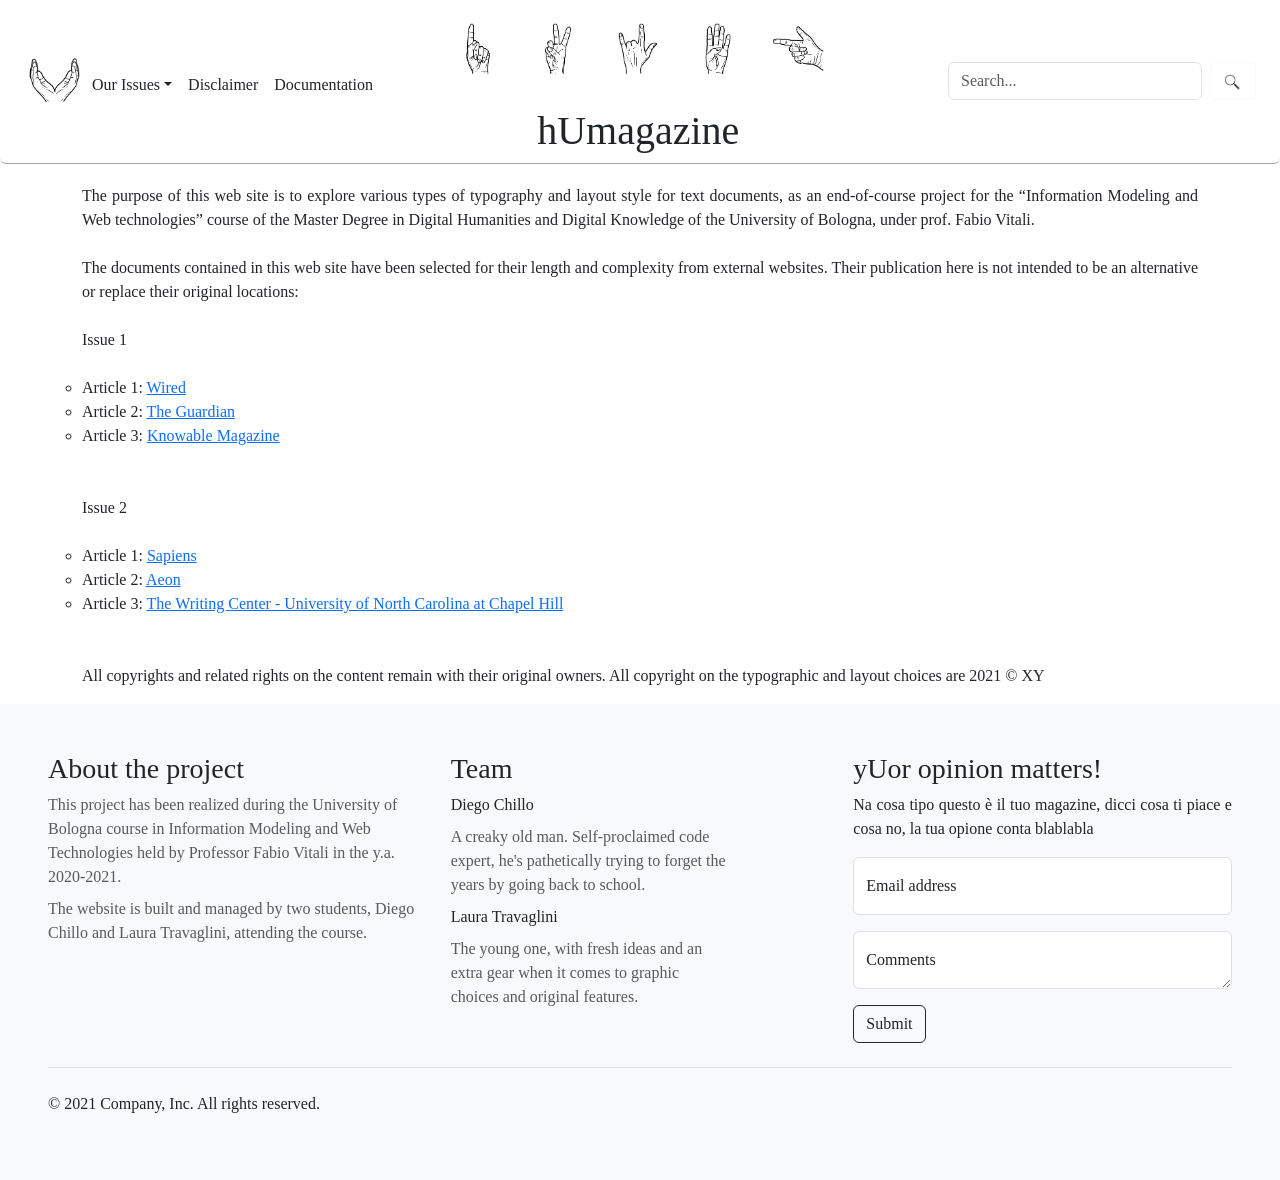
==== disclaimer.html @ c0e4beee "First load" ====
<!doctype html>
<html lang="en">

  <head>
    <title>hUmagazine</title>

    <!-- Required meta tags -->
    <meta charset="utf-8">
    <meta name="viewport" content="width=device-width, initial-scale=1">

    <link rel="icon" href="favicon.ico" type="image/x-icon">

    <!-- Bootstrap CSS -->
    <link href="https://cdn.jsdelivr.net/npm/bootstrap@5.1.3/dist/css/bootstrap.min.css" rel="stylesheet" integrity="sha384-1BmE4kWBq78iYhFldvKuhfTAU6auU8tT94WrHftjDbrCEXSU1oBoqyl2QvZ6jIW3" crossorigin="anonymous">

    <!-- CSS loaders -->
    <link rel="stylesheet" href="css/main.css">
    <link rel="stylesheet" href="css/style1.css" media="none" id="cssstyle1">
    <link rel="stylesheet" href="css/style2.css" media="none" id="cssstyle2">
    <link rel="stylesheet" href="css/style3.css" media="none" id="cssstyle3">
    <link rel="stylesheet" href="css/style4.css" media="none" id="cssstyle4">

    <!-- Load jQuery -->
    <script language="javascript" src="https://ajax.googleapis.com/ajax/libs/jquery/3.5.1/jquery.min.js"></script>

    <!-- Load our JS Library -->
    <script language="javascript" src="js/llll.js"></script>

  </head>


  <body>

      <!-- TOP BAR -->
      <div id="topBar" class="sticky-top"></div> <!-- A jQuery function loads content inside this div -->

      <main class="container">

        <div class="row g-2 justify-content-md-center">

          <p>The purpose of this web site is to explore various types of typography and layout style for text documents, as an end-of-course project for the <q>Information Modeling and Web technologies</q> course of the Master Degree in Digital Humanities and Digital Knowledge of the University of Bologna, under prof. Fabio Vitali.</p>

          <p>The documents contained in this web site have been selected for their length and complexity from external websites. Their publication here is not intended to be an alternative or replace their original locations:</p>

          <p>Issue 1
            <ul style="list-style-type:circle;">
              <li>Article 1: <a href="https://www.wired.com/story/how-to-undo-gender-stereotypes-in-math-with-math/" target="_blank">Wired</a></li>
              <li>Article 2: <a href="https://www.theguardian.com/science/2021/sep/21/bias-that-blinds-medical-research-treatment-race-gender-dangerous-disparity" target="_blank">The Guardian</a></li>
              <li>Article 3: <a href="https://knowablemagazine.org/article/mind/2020/how-to-curb-implicit-bias" target="_blank">Knowable Magazine</a></li>
            </ul>
          </p>

         <p>Issue 2
           <ul style="list-style-type:circle;">
              <li>Article 1: <a href="https://www.sapiens.org/language/they-pronoun/" target="_blank">Sapiens</a></li>
              <li>Article 2: <a href="https://aeon.co/essays/are-men-animals-yes-but-not-in-the-way-you-might-think" target="_blank">Aeon</a></li>
              <li>Article 3: <a href="https://writingcenter.unc.edu/tips-and-tools/gender-inclusive-language/" target="_blank">The Writing Center - University of North Carolina at Chapel Hill</a></li>
            </ul>
          </p>

          <p>All copyrights and related rights on the content remain with their original owners. All copyright on the typographic and layout choices are 2021 © XY</p>

        </div>

      </main>

      <!-- FOOTER -->
      <div id="footerBar"></div>

    </div>


    <!-- Bootstrap Bundle with Popper -->
    <script src="https://cdn.jsdelivr.net/npm/bootstrap@5.1.3/dist/js/bootstrap.bundle.min.js" integrity="sha384-ka7Sk0Gln4gmtz2MlQnikT1wXgYsOg+OMhuP+IlRH9sENBO0LRn5q+8nbTov4+1p" crossorigin="anonymous"></script>




  </body>

<!-- Script Loaders-->


</html>
---- css/main.css ----
/* Main CSS file */

/* Queste righe andavano in errore su tutte le pagine: */
/* @import docsearch from '@docsearch/js'; */
/* @import '@docsearch/css';

#docsearch{
  container: '#docsearch',
  appId: 'R2IYF7ETH7',
  apiKey: '599cec31baffa4868cae4e79f180729b',
  indexName: 'docsearch',
};
*/

body {
  overflow-y: scroll;
  overflow-x: hidden;
  font-family: georgia,'times new roman',serif;
}

body::-webkit-scrollbar {
  display: none;
}

p {
  text-align: justify;
}

button {
  position: center;
}

/* homepage */

#itemIcon1:hover {
    content: url('pointer2.png');
    transform:rotate(90deg);
}
#itemIcon2:hover {
    content: url('50fingers.png');
    width: 100px;
    height: 100px;
}
#itemIcon3:hover {
    content: url('rocknroll2.png');
    width: 100px;
    height: 100px;
    transform:rotate(360deg);
}
#itemIcon4:hover {
    content: url('pointer2.png');
    transform:rotate(90deg);
}
#refreshIcon:hover {
    transform:rotate(360deg);
}

#arrow4 {
  position: relative;
  transition: transform 250ms;
}

#arrow4:hover {
  transform: translateY(-10px);
}

#harvardTest h3, #learnANewWord h3{
 text-align: center;
}


/* documentation */

#docCenter{
  height: 72vh;
  overflow-y: scroll;
 }
 #docCenter::-webkit-scrollbar {
   display: none;
}

/* Issue Cover */
#issueMeta {
  text-align: center !important;
}

/* Article columns */
.artiCol {
    height: 66vh;
    overflow-y: scroll;
    overflow-x: hidden;
}

/* Metadata columns */
.metaCol {
    height: 18vh;
    overflow-y: scroll;
    overflow-x: hidden;
}

.metaTitle {
  font-weight: 700;
}


.navbar {
  height: 80pt;
  transition: .3s; /* When it shrinks on scroll*/
}

#mainMenu {
  transition: .3s;  /* When it shrinks on scroll*/
  font-family: "";
}

#reviewName {
  position:relative; /* NEEDED FOR Z-INDEX TO WORK! */
  transition: .3s;  /* When it shrinks on scroll*/
}

.issueCoverContainer {
  width: 35%;
}

#styleSelector a {
  padding-left: 10px;
  padding-right: 10px;
}

header div.d-flex { /* Because on issue.html Bootstrap 4 adds this padding */
  padding-left:0px;
}

.tab-pane label {
  padding-right:4px;
}


/* Slim scrollbar */
::-webkit-scrollbar {
    width: 12px;
}

::-webkit-scrollbar-track {
    -webkit-box-shadow: inset 0 0 6px rgba(0,0,0,0.3);
    border-radius: 10px;
}

::-webkit-scrollbar-thumb {
    border-radius: 10px;
    -webkit-box-shadow: inset 0 0 6px rgba(0,0,0,0.5);
}
/* END of slim scrollbar */


/* Representative image of the articles */
.articleImg {
  width: 100%;
}

.imgSource {
  font-size: x-small;
}

.imgCaption {
  font-size: smaller;
}


/* Some article elements:
Bigger first letter; ASIDE text */

.big-first-letter::first-letter {
  font-size: 200%;
}

aside { /* Side notes in the text of the articles */
  width: 30%;
  text-align: center;
  margin-right: 15px;
  float: left;
  font-style: italic;
  font-size: larger;
  border: 1px;
  border-style: solid none;
}

iframe {
  width: 100%;
}

/* Custom containers, mainly used for issue cover pages */
@media (min-width: 768px) {
    .container-small {
        width: 300px;
    }
    .container-large {
        width: 970px;
    }
}
@media (min-width: 992px) {
    .container-small {
        width: 500px;
    }
    .container-large {
        width: 1170px;
    }
}
@media (min-width: 1200px) {
    .container-small {
        width: 700px;
    }
    .container-large {
        width: 1500px;
    }
}

/*
.container-small, .container-large {
    max-width: 100%;
}
/*

/* Format of labels into analysis tabs into metadata selectors */
.analisysLabel {
    font-weight: 600;
}

blockquote {
  /* background-color: lightgray; */
  /* padding: 4% ; */
  font-style: italic;
}

.tableCaption {
  margin-top: 50px;
}


/* These classes to avoid NAVBARS to wrap elements on multiple lines */
.navbar-header {
    float:left;
}
.navbar-nav {
    float:right;
}

/* This is a Bootstrap 5 class, but we need to make it important in issue.html page, where we use Bootrstrap 4 */
a.link-dark {
  color:#212529!important;
}

.searchResult {
  margin-bottom: 20px;
}


/* Basic Style */

#centralMain {
  border-left: 1px solid darkgray;
  border-right: 1px solid darkgray;
}


.headerCustom {
  border-bottom: 1px solid darkgray;
  margin-bottom:20px!important;
}

.customCol {
  border-bottom: 1px solid darkgray;
  border-radius:0!important;
  background-color:transparent!important;
}


#keywordsList {
  border-bottom: 1px solid darkgray;
}




a[year]:hover:after {
  content: attr(year);
  font-size:120px;
  /* letter-spacing:40px; */
  color: rgba(0,0,0,0.1);
  position: absolute;
  left: 6%;
  top: -50px;
  z-index: 0;
  width:50px;
  background: transparent;
  pointer-events: none;
}
---- css/style1.css ----
/* @import url('https://fonts.cdnfonts.com/css/belle-epoque');

* {
	font-family: 'Belle Epoque', sans-serif;
} */

@font-face{
 font-family: "Bembo";
 src: url("./fonts/style1/BemboStd.otf");
}

@font-face{
 font-family: "ArabesqueInitialen";
 src: url("./fonts/style1/ArabesqueInitialen.ttf");
}

@font-face{
  font-family: "Flanker Reg";
  src: url("./fonts/style1/flanker-griffo.regular.otf");
 }

 @font-face{
  font-family: "Flanker Italic";
  src: url("./fonts/style1/flanker-griffo.italic.ttf");
 }

 @font-face{
  font-family: "Flanker Bold";
  src: url("./fonts/style1/flanker-griffo.bold.ttf");
 }

 @font-face{
  font-family: "Flanker BoldIt";
  src: url("./fonts/style1/flanker-griffo.bold-italic.ttf");
 }

 /* topbar */

.headerCustom {
  background-color: #f6f1e8 !important;
  border-bottom: 2px solid black;
  background-image: url(topbar1.png);
  background-size: cover;
  background-repeat: no-repeat;
  background-position:center top;
}

#styleSelector a {
  background-color: #f6f1e8 !important;
  border-radius: 50px !important;
  border: 1px solid black !important;
  margin-right: 1vw;
}

#logo {
  background-color: #f6f1e8 !important;
  border-radius: 50px !important;
  border: 1px solid black !important;
  padding: 12px;
}

#mainMenu li {
  margin-left: 1vw;
  font-family: Flanker Bold;
  background-color: #f6f1e8;
}

#mainMenu li:hover { /*stacosanonfunziona*/
  color: white !important;
}

#mainMenu .dropdown-menu {
  border: 1px solid black;
  color: #B63323;
  background-color: #f6f1e8;
}

#mainMenu .dropdown-menu li {
  font-family: Flanker Reg;
}

#reviewName {
  text-shadow: 1px 1px 2px white, 0 0 1em white
  , 0 0 0.5em #f6f1e8;
}

#searchBtn {
  border: 1px solid black;
  background-color: #f6f1e8;
}

input, textarea {
  border: 1px solid black !important;
}

/* footer */

.footerCustom {
  background-color: #f6f1e8 !important;
  border-top: 2px solid black;
  background-image: url(topbar1.png);
  background-size: cover;
  background-repeat: no-repeat;
  background-position:center bottom;
}

footer h3 {
  text-shadow: 1px 1px 2px white, 0 0 1em white
  , 0 0 0.5em #f6f1e8;
  font-family: Flanker Bold;
  text-transform: uppercase;
}

footer form {
  border: 1px solid black;
  background-color: #f6f1e8;
  padding: 20px !important;
  border-radius: 10px;
}

textarea::-webkit-scrollbar {
  display: none;
 }

footer p, footer li {
  background-color: #f6f1e8 !important;
  padding: 10px;
  border-radius: 10px;
}

footer .nav-link {
 color: black !important;
}

#teamMate1, #teamMate2 {
  font-family: Flanker Bold !important;
}

#copy {
  border-top: 1px solid black !important;
  padding: 10px;
  border-radius: 10px;
}

/* text */

h1 {
  color: #B63323;
  font-family: Flanker Bold;
  font-size: 30px;
  text-transform: uppercase;
  text-align: center;
}

h2, h3, #kW {
  color: #B63323 !important;
  text-transform: uppercase;
  text-align: center;
}

body {
  background: #f6f1e8;
  background-position: center;
  background-origin: margin-box;
  color: #1D1A13;
  font-family: Flanker Reg;
  font-size: 18px;
  text-align: justify;
}

/* homepage */

.kwCustom {
  font-family: Flanker Bold;
  color: black;
}

#currentDateTime {
  background-color: transparent !important;
  border: none !important;
  box-shadow: none;
  text-shadow: none;
  color: #B63323 !important;
  text-transform: uppercase;
}

.nav-scroller {
  border-bottom: 1px solid black;
}

.customCol {
  background: #f6f1e8 !important;
  background-image: url(spacestyle1.png), url(space2style1.png) !important;
  background-size: contain  !important;
  background-size: 50vh, 50vh !important;
  background-repeat: no-repeat  !important;
  background-position: bottom, top  !important;
  background-origin: border-box, border-box  !important;
  padding-top: 20vh !important;
  padding-bottom: 20vh !important;
}

#centralMain {
  border-left: 1px solid black;
  border-right: 1px solid black;
}

#keywordsList {
  border-bottom: none;
}


/* documentatin pg */

#documentationMain {
background-image: url(framesxstyle1.png), url(framedxstyle1.png);
 background-size: contain;
 background-repeat: no-repeat;
 background-position: left, right;
}

.list-group-item {
  border-bottom: 1px solid black;
}

#list-example {
  box-shadow: black;
}

/* cover */

#coverstyle1 {
 background-image: url(framesxstyle1.png), url(framedxstyle1.png);
 background-size: contain;
 background-repeat: no-repeat;
 background-position: left, right;
 background-origin: border-box;
}

#artMetaDiv {
  height: 50vh;
}

.olCustom {
 border-radius: 20px !important;
 border:1px solid black;
 background-color: #f6f1e8 !important;
 padding: 5vh 5vw 5vh;
}

#issueMeta p {
  text-align: center;
  overflow-y: clip;
}

#issueMeta {
 padding-top: 15vh;
}

#cover1 {
  height: 54vh;
  background-image: url(spacestyle1.png), url(space2style1.png);
  background-size: 50vh, 50vh !important;
  background-repeat: no-repeat;
  background-position: bottom, top;
  background-origin: content-box, content-box;
}

#issueArticles {
  text-align: center;
  height: auto;
}

.metaTitle {
  font-family: Flanker Bold;
  text-transform: uppercase;
}

#artN1, #artN2, #artN3 {
  font-family: Flanker Bold;
  color: black;
}

#btnIssue, .customCol button, #centralMain button {
  border-radius: 10px;
  border: 1px solid black !important;
  background-color: #f6f1e8 !important;
  text-align: center;
  padding: 18px;
  text-transform: uppercase !important;
  color:#B63323;
}

#openIssue {
  margin-top: 20vh;
}

/* articles */

#artRow {
  border-top: 1px solid black;
}

.big-first-letter::first-letter {
  font-family: ArabesqueInitialen;
  font-size: 80px;
  float: left;
  line-height: 0.65;
  padding: 0.05em 0.1em 0 0;
}

@supports (initial-letter: 2) or (-webkit-initial-letter: 2) {
  p:first-of-type::first-letter {
    -webkit-initial-letter: 4;
    initial-letter: 4;
    /* undo other bits */
    float: none;
    font-size: inherit;
    line-height: inherit;
    padding: 0 0.25em 0 0;
  }
}

.big-first-line::first-line {
  font-family: ArabesqueInitialen;
  font-size: 80px;
}

.subtitle {
  color: black;
  font-family: Flanker BoldIt;
  font-size: 30px;
}

.imgSource {
font-family: Flanker Italic;
font-size: 11px;
text-transform: uppercase;
text-align: center;
}

.imgCaption{
  font-family: Flanker Italic;
  font-size: 16px;
}

.imgFrame {
background-image: url(basestyle1.png);
background-position: bottom center;
background-repeat: no-repeat;
background-size: contain;
background-origin: content-box;
}

/* imgFrame before
height: 36vh;
width: auto;
border: 30px solid;
border-image: url(basestyle1.png);
border-image-slice: 0% 9% 100% 11%;
border-image-width: 20% 20% 20% 20%;
border-image-outset: 600px 0px 0px 0px;
border-image-repeat: round round;
padding: 0;
*/

.byline {
  font-family: Flanker BoldIt;
}

.publicationDate {
  font-family: Flanker Italic;
  font-size: 11px;
}

a {
  color: #B63323;
}
a:hover {
  color: black;
}

.wmf-wp-with-preview {
  color: #B63323 !important;
  font-family: Flanker Reg !important;
  border-bottom: 1px dashed #B63323 !important;
}

li.artiCol {
 list-style: square !important;
}

.articleImg {
filter: grayscale(90%);
-webkit-filter: grayscale(90%);
-moz-filter: grayscale(90%);
-o-filter: grayscale(90%);
-ms-filter: grayscale(90%);
padding-bottom: 20vh;
}

.author {
  color: #f6f1e8;
  background-color: gray;
  font-family: Flanker Italic;
}

.endTags {
  color: #f6f1e8;
  background-color: gray;
}

.lastPar{
  height: 180vh !important;
}

#rl1_1,#rr1_1 {
  width: 45% !important;
  height: 180vh !important;
}

#rl1_2,#rr1_2 {
  width: 45% !important;
  height: 150vh !important;
}

#rl1_3, #rr1_3 {
  width: 45% !important;
  height: 120vh !important;
}
.endSx {
  -webkit-shape-outside: polygon(0 0, 100% 100%, 0 100%);
  shape-outside: polygon(0 0, 100% 100%, 0 100%);
  float: left;
  -webkit-clip-path: polygon(0 0, 100% 100%, 0 100%);
  clip-path: polygon(0 0, 100% 100%, 0 100%);
}

.endDx {
  -webkit-shape-outside: polygon(100% 0, 100% 100%, 0 100%);
    shape-outside: polygon(100% 0, 100% 100%, 0 100%);
    float: right;
    -webkit-clip-path: polygon(100% 0, 100% 100%, 0 100%);
    clip-path: polygon(100% 0, 100% 100%, 0 100%);
}

hr {
  border:0;
  margin: 0.5vh;
  height: 6vh;
  background:url(decor.png);
}


/* article page: metadata */

#metaData1, #metaData2, #metaData3 {
  background-image: url(metaFrame1.png);
  height: 48vh;
  width: 100%;
  background-size: 48vh, auto;
  background-repeat: no-repeat;
  background-position: top;
}

#frameData1, #frameData2, #frameData3 {
   margin: 17vh 4vw 0vh 4vw;
   overflow-y: scroll;
   overflow-x: hidden;
   height: 36vh !important;
}

#frameData1 ul, #frameData2 ul, #frameData3 ul {
  overflow-y: clip;
}


#metaData1::-webkit-scrollbar, #metaData2::-webkit-scrollbar, #metaData3::-webkit-scrollbar, #frameData1::-webkit-scrollbar, #frameData2::-webkit-scrollbar, #frameData3::-webkit-scrollbar {
  display: none;
}

/* nav-tabs */

.nav-tabs .nav-link, .nav-tabs .nav-link.active, .nav-tabs .nav-link:hover, #mainMenu li {
  border: 0;
  border-bottom: 1px solid black;
  color: #B63323;
}

.nav-tabs .nav-link.active, #mainMenu li:hover, #mainMenu li:active {
  color: white;
  background-color: #B63323;
  border-radius: 0;
  border-bottom: 2px solid #B63323;
}

#tabs1, #tabs2, #tabs3 {
  justify-content: space-evenly !important;
  border-bottom: transparent;
}


/* scrollbar */

#article1::-webkit-scrollbar-track, #article2::-webkit-scrollbar-track, #article3::-webkit-scrollbar-track  {
  background-image: url(scrollstyle1.png);
  background-size: contain;
}
#article1::-webkit-scrollbar, #article2::-webkit-scrollbar, #article3::-webkit-scrollbar {
  width: 4vw;
}
#article1::-webkit-scrollbar-thumb, #article2::-webkit-scrollbar-thumb, #article3::-webkit-scrollbar-thumb {
  background-color: #B63323;
  height: 1vh;
  border-radius: 100px;
}

.list-group-item {
  background-color: #f6f1e8;
}
---- css/style2.css ----
/* Style 2 */


@font-face {
  font-family: "Rockwell";
  src: url("./fonts/style2/ROCK.TTF");
}

@font-face {
  font-family: "Rockwell B";
  src: url("./fonts/style2/rockb.ttf");
}

@font-face {
  font-family: "Rocket";
  src: url("./fonts/style2/RocketScript.ttf");
}

@font-face {
  font-family: "Optima";
  src: url("./fonts/style2/OPTIMA.TTF");
}


@font-face {
  font-family: "Futura";
  src: url("./fonts/style2/futura\ light\ bt.ttf");
}

/* topbar */

#issuesList li {
  background: none;
}

/* footer */

textarea::-webkit-scrollbar {
  display: none;
 }

/* text */

h1, h2, h3, #kW, .metaTitle {
  font-family: Rocket;
  color: black;
  text-transform: uppercase;
  text-align: center;
}

body {
  background-color: #FAF8F9;
  background-image: url(bgstyle2.jpg);
  background-size: contain;
  background-blend-mode: color-burn;
  color: black;
  font-family: Optima;
}

button, #mainMenu li, .dropdown-menu {
  border-color: #FAF8F9 !important;
  border: 2px solid!important;
  color: #FAF8F9 !important;
  border-radius: 10px 10px 10px 10px !important;
  background-color: #db5550 !important;
  font-family: Rocket;
}

#mainMenu li {
  text-transform: uppercase;
  margin-right: 1vw;
  margin-bottom: 1vh;
}

#mainMenu a {
  color: #FAF8F9 !important;
}

button:hover,#mainMenu li:hover, .dropdown-item:hover  {
  background: #d4121a !important;
  border-radius: 10px 10px 10px 10px !important;
}

button a {
  color: #FAF8F9 !important;
}

.customCol {
  border: solid;
  background-color: white !important;
  border-radius: 10px !important;
  border-color: #db5550 !important;
}

/* homepage */

.kwCustom {
  border-color: #FAF8F9 !important;
  color: #FAF8F9 !important;
  border-radius: 10px 10px 10px 10px !important;
  background-color: #db5550 !important;
  font-family: Rocket;
  height: fit-content;
  margin-right: 1vw;
  margin-bottom: 1vh;
}

#currentDateTime {
  background-color: transparent !important;
  border: none;
  box-shadow: none;
  font-family: Rocket;
  text-transform: uppercase;
  text-shadow: none;
}

#centralMain {
  border-left: none;
  border-right: none;
}

#keywordsList {
  border-bottom: none;
}

/* cover issue */

#coverstyle1 {
  background-image: url(style2.png);
  background-size: contain;
  background-repeat: no-repeat;
  background-position: center top;
  background-origin: margin-box;
}

#cover1 {
  height: 50vh;
  background-image: url(exballoon.png);
  background-position: center;
  background-size: 70vh;
  background-repeat: no-repeat;
  background-origin: margin-box;
}

.olCustom {
  background-color: white !important;
  border: solid;
  border-radius: 10px;
  border-color: #db5550 !important;
  padding: 5vh 5vw 5vh;
}

#issueMeta p {
  text-align: center;
  margin-left: auto;
  margin-right: auto;
  overflow-y: clip;
  color: white ;
}
.metaTitle {
  color: white;
}
#artN1KW1, #artN2KW1, #artN3KW1, #artN1KW2, #artN2KW2, #artN3KW2, #artN1KW3, #artN2KW3, #artN3KW3 {
  font-family: Rocket !important;
}
#issueMeta {
padding-top: 15vh;
}

#issueArticles {
  text-align: center;
  height: auto;
}

#btnIssue {
  border-radius: 50%;
  border: 1px solid black;
  padding: 18px;
}

/* nav-tabs */

#content1, #content2, #content3 {
  border: solid 1px #FAF8F9;
  border-radius: 0 10px 10px 10px ;
  padding: 1vh 1vw 1vh 1vw;
  border-top: 0;
  margin-top: 0;
  background-color: #d4121a;
  color:#FAF8F9;
  height: 15vh;
  overflow-y: scroll;
}

#tabs1, #tabs2, #tabs3 {
border-bottom: transparent;
justify-content: start !important;
position: sticky !important;
}

.nav-tabs .nav-link, .nav-tabs .nav-link.active, .nav-tabs .nav-link:hover {
  border-color: #FAF8F9;
  color: #FAF8F9;
  border-radius: 10px 10px 0 0;
  background-color: #db5550;
}

.nav-tabs .nav-link.active {
  border-bottom-color: transparent !important;
  background-color: #d4121a !important;
}

#tabs1 a:hover, #tabs2 a:hover, #tabs3 a:hover {
  border-bottom-color: transparent;
  background-color: #d4121a;
}

#tabs1, #tabs2, #tabs3 {
  justify-content: start !important;
}

#metaData1, #metaData2, #metaData3 {
  height: 28vh;
}
/* controllare */

#frameData1, #frameData2, #frameData3 {
  overflow-y: scroll;
  overflow-x: hidden;
  height: 30vh;
}

#frameData1::-webkit-scrollbar, #frameData2::-webkit-scrollbar, #frameData3::-webkit-scrollbar, #content1::-webkit-scrollbar, #content2::-webkit-scrollbar, #content3::-webkit-scrollbar {
 display: none;
}

img {
filter: grayscale(6%) brightness(85%) saturate(216%) contrast(55%);
-webkit-filter: grayscale(6%) brightness(85%) saturate(216%) contrast(55%);
-moz-filter: grayscale(6%) brightness(85%) saturate(216%) contrast(55%);
-ms-filter: grayscale(6%) brightness(85%) saturate(216%) contrast(55%);
-o-filter: grayscale(6%) brightness(85%) saturate(216%) contrast(55%);
}

iframe{
  border-image: url(VideoPlayer.png);
  border-image-slice: 27 161 27 27;
  border-image-width: 20px 60px 20px 20px;
  border-image-outset: 0px 0px 0px 0px;
  border-image-repeat: stretch round;
  width: 100%;
  height: auto;
  padding: 1.6vh 5.5vw 1.6vh 1.3vw;
}

/* space */

.tech-slideshow {
  height: 11.5vh;
  width: 100%;
  margin: 0 auto;
  position: relative;
  overflow: hidden;
  transform: translate3d(0, 0, 0);
}

.tech-slideshow > div {
  height: 100%;
  width: 2526px;
  background-image: url(bannerstyle2.png);
  background-repeat: repeat-x;
  position: absolute;
  height: 100%;
  transform: translate3d(0, 0, 0);
}

.tech-slideshow .mover {
  animation: moveSlideshow 20s linear infinite !important;
}

@keyframes moveSlideshow {
  100% {
    transform: translateX(-66.6666%);
  }
}

/* articles */

.artiCol {
  text-align: justify;
}

.artiCol a {
  color:#d4121a;
}
.artiCol a:hover {
  color: black;
}

.wmf-wp-with-preview {
  color: #d4121a !important;
  font-family: Rockwell !important;
  border-bottom: 1px dashed #d4121a !important;
}

/* scrollbar */

#article1::-webkit-scrollbar, #article2::-webkit-scrollbar, #article3::-webkit-scrollbar {
  width: 1.5vw;
}

#article1::-webkit-scrollbar-track, #article2::-webkit-scrollbar-track, #article3::-webkit-scrollbar-track {
  background-color: transparent;
}

#article1::-webkit-scrollbar-thumb, #article2::-webkit-scrollbar-thumb, #article3::-webkit-scrollbar-thumb  {
  border-radius: 10px;
  min-height: 60px;
  background-color: #d4121a;
  background-image: -webkit-linear-gradient(45deg,rgb(255,255,255) 25%,
                                            transparent 25%,
                                            transparent 50%,
                                            rgb(255, 255, 255) 50%,
                                            rgba(255, 255, 255) 75%,
                                            transparent 75%,
                                            transparent)
}

#metaData1::-webkit-scrollbar, #metaData2::-webkit-scrollbar, #metaData3::-webkit-scrollbar {
  display: none;
}


/* footer */

footer p, footer .nav-link {
  color: black !important;
}

footer h3 {
  text-transform: uppercase;
}

#teamMate1, #teamMate2 {
  font-family: Rocket !important;
  color: #d4121a !important;
}

footer input, header input, #currentDateTime input, textarea {
  font-family: Rocket;
}
---- css/style3.css ----
/* Style 3 */

@font-face {
  font-family: "ZineTime";
  src: url("./fonts/style3/ZineTime.otf");
}

@font-face {
  font-family: "Black Casper";
  src: url("./fonts/style3/BlackCasper.ttf");
}

@font-face {
  font-family: "Doctor Punk";
  src: url("./fonts/style3/doctor\ punk.otf");
}
@font-face {
  font-family: "Simple Things";
  src: url("./fonts/style3/SimpleThings-Regular.woff");
}

/* topbar */

.headerCustom {
  background-color: transparent !important;
  background-image: url(topb3r.png);
  background-size: contain;
}
.headerCustom h1 {
  color: #fb42cc;
}

/* footer */ 

.footerCustom {
  background-color: transparent !important;
  background-image: url(footer.png);
  background-size: cover;
}

textarea::-webkit-scrollbar {
  display: none;
 }

h1, h3 {
  font-family: Doctor Punk;
  color: black;
  text-align: center;
}

h2, #kW, .subtitle {
  font-family: ZineTime;
}

body {
  background-color: white;
  background-image: url(zine.png);
  background-size: contain;
  color: black;
  font-family: Simple Things;
}

a {
  color: #fb42cc;
}

a:hover {
  color: black;
}

.wmf-wp-with-preview {
  color: #fb42cc !important;
  font-family: Zine Time !important;
  border-bottom: 1px dashed #fb42cc !important;
}

/* homepage */

.kwCustom {
  border-color: #FAF8F9 !important;
  color: #FAF8F9 !important;
  border-radius: 10px 10px 10px 10px !important;
  background-image: url(tape2.png) !important;
  height: fit-content;
  margin-right: 1vw;
  margin-bottom: 1vh;
}

#currentDateTime {
  background-color: transparent !important;
  border: none;
  box-shadow: none;
  text-shadow: none;
}

.customCol{
  background-color: transparent !important;
}

.customCol button, .customCol button:hover, .customCol button:active, footer button, footer button:active, footer button:hover  {
  padding: 20px;
  background-image: url(btn3.png);
  background-size: contain;
  background-repeat: no-repeat;
  color: black !important;
  border: none !important;
  background-color: transparent !important;
}

footer button:active, footer button:hover {
  color: #fb42cc !important;
}

.mover { /* sto coso non funziona */
  height: 10vh;
  background:url(spac3.png);
  background-repeat: repeat-x;
  background-size: contain;
  background-origin: margin-box;
}

/* coverissue */

.coverCustom {
  background-color: transparent !important;
}

#art1 {
  background-image: url(bgpaper.png);
  background-position: center;
  background-size: contain;
  background-repeat: no-repeat;
  background-origin: border-box;
  height: 35vh;
  transform: rotate(-4deg);
  position: relative;
  padding: 8vh;
}
#art2 {
  background-image: url(bgpaper.png);
  background-position: center;
  background-size: contain;
  background-repeat: no-repeat;
  background-origin: border-box;
  height: 35vh;
  transform: rotate(4deg);
  position: relative;
  padding: 8vh;
}
#art3 {
  background-image: url(bgpaper.png);
  background-position: center;
  background-size: contain;
  background-repeat: no-repeat;
  background-origin: border-box;
  height: 35vh;
  transform: rotate(-4deg);
  position: relative;
  padding: 8vh;
}

#coverstyle1 {
  background-image: url(queenel.png), url(grrrlpower.png), url(bikikill.png), url(warning.png), url(dtfyw.png), url(satan.jpg);
  background-repeat: no-repeat;
  background-size: 50vh, 30vh, 30vh, 30vh, 30vh, 30vh;
  background-origin: content-box;
  background-position: bottom left, top right, top left, bottom right, center left, center right;
}
/*
  background-image: url(sexpistols.png), url(9.png), url(warning.png), url(security.png);
  background-repeat: no-repeat, no-repeat, no-repeat, no-repeat;
  background-position: bottom left, top right, center left, bottom right;
  background-origin: content-box, margin-box, content-box, content-box;
  background-size: auto, 50vh, 20vh, 20vh;
}
*/

#issueMeta p {
  text-align: center;
  margin-left: auto;
  margin-right: auto;
  overflow-y: clip;
}

#issueMeta {
  padding-top: 80px;
}

#cover1 {
  background-image: url(tornpaper.png);
  background-position: center;
  background-size: contain;
  background-repeat: no-repeat;
  background-origin: border-box;
  height: 42vh;
}

#issueArticles {
  text-align: center;
  height: auto;
}

.metaTitle {
  font-family: ZineTime;
}

#artN1, #artN2, #artN3 {
  font-family: ZineTime;
  color: black;
}

#openIssue {
  margin-top: 40px;
}

#btnIssue {
  padding: 20px;
  background-image: url(btn3.png);
  background-size: contain;
  background-repeat: no-repeat;
  color: black;
}


/* articles */

.mention {
 background-image: url(btn3.png);
 background-size: contain;
 color: #fb42cc;
}

/* nav-tabs */

.nav-tabs .nav-link, .nav-tabs .nav-link.active, .nav-tabs .nav-link:hover {
  justify-content: start !important;
  border-color: transparent !important;
  font-family: Doctor Punk;
  background-image: url(circle4.png);
  background-size: contain;
  background-repeat: no-repeat;
  color: black;
  font-size: 18px;
}


.nav-tabs .nav-link.active {
  border-color: transparent !important;
  background-color: transparent !important;
  color: #fb42cc;
}

#tabs1, #tabs2, #tabs3 {
  justify-content: space-evenly !important;
  border-bottom: transparent;
}

#metaData1, #metaData2, #metaData3 {
  background-image: url(tornpaper.png);
  background-position: center;
  background-size: contain;
  background-repeat: no-repeat;
  background-origin: border-box;
  height: 38vh;
}

#frameData1, #frameData2, #frameData3 {
  height: 24vh;
  overflow-y: scroll;
  margin-top: 60px;
}

.articleImg {
  filter: brightness(80%) saturate(139%) contrast(198%);
  -webkit-filter: brightness(80%) saturate(139%) contrast(198%);
  -moz-filter: brightness(80%) saturate(139%) contrast(198%);
  -ms-filter: brightness(80%) saturate(139%) contrast(198%) ;
  -o-filter: brightness(80%) saturate(139%) contrast(198%);
}

.imgFrame {
 width: 100%;
 height: 100%;
 position: relative;
 top: 0;
 left: 0;
}

/* Slim scrollbar */
::-webkit-scrollbar {
    display: none;
}
/* END of slim scrollbar */


#metaData1 {
  transform: rotate(2deg);
  position: relative;
}
#metaData1:hover {
  transform: rotate(-2deg);
  top: -1.5em;
  position: relative;
}
#metaData2 {
  transform: rotate(-3deg);
  position: relative;
}
#metaData2:hover {
  transform: rotate(3deg);
  top: -1.5em;
  position: relative;
}

#metaData3 {
  transform: rotate(1deg);
  position: relative;
}

#metaData3:hover {
  transform: rotate(-1deg);
  top: -1.5em;
  position: relative;
}

#article1 {
  transform: rotate(-2deg);
  position: relative;
}

#article1:hover {
  transform: rotate(4deg);
  top: -1.5em;
  position: relative;
}

#article2 {
  transform: rotate(3deg);
  position: relative;
}
#article2:hover {
  transform: rotate(-2deg);
  top: -1.5em;
  position: relative;
}

#article3 {
  transform: rotate(-3deg);
  position: relative;
}
#article3:hover {
  transform: rotate(3deg);
  top: -1.5em;
  position: relative;
}

/* footer */

footer p, footer .nav-link {
  color: black !important;
}

#teamMate1, #teamMate2 {
  font-family: ZineTime;
  color: #fb42cc !important;
}

label, input {
  font-family: ZineTime;
}
---- css/style4.css ----
/* Style 4 */

@font-face{
  font-family: "Antikor Reg";
  src: url("./fonts/style4/Taner\ Ardali\ \ Antikor\ Mono\ Regular.ttf");
 }

@font-face{
  font-family: "Antikor BI";
  src: url("./fonts/style4/Taner\ Ardali\ \ Antikor\ Mono\ Bold\ Italic.ttf");
 }

 @font-face{
  font-family: "Britanica";
  src: url("./fonts/style4/britanica-heavy-expanded.ttf");
 }

 /* topbar (background and glass effect specified with the articles and the footer) */
#mainMenu li {
  font-family: Britanica;
  text-transform: uppercase;
  font-style: italic;
}

#issuesList li {
  font-family: Antikor Reg;
  text-transform: lowercase;
}


/* text */

body {
 background-image: url("sfondo4_6.jpg");
 font-family: Antikor Reg;
 background-size: cover;
 background-repeat: no-repeat;
}

h2, h3, .subtitle, #kW {
  font-family: Britanica;
  font-style: italic;
  font-weight: 100;
}

h1 {
  font-family: Britanica;
   text-transform: uppercase;
   font-style: italic;
   text-align: center;
  font-weight: 100;
}

/* homepage */

.kwCustom {
  color: #48eefc;
  border-style: none;
  margin-right: 1vw;
  background: #f8eadf8e!important;
  box-shadow: 0 8px 32px 0 rgba( 31, 38, 135, 0.37 ) !important;
  backdrop-filter: blur( 13px ) !important;
  -webkit-backdrop-filter: blur( 13px ) !important;
  border-radius: 20px !important;
  border: 1px solid rgba( 255, 255, 255, 0.18 ) !important;
  height: fit-content;
}

#currentDateTime {
  background-color: transparent !important;
  border: none;
  box-shadow: none;
  font-family: Britanica;
  font-style: italic;
  text-shadow: none;
}

#centralMain {
  border-left: none;
  border-right: none;
}

#keywordsList {
  border-bottom: none;
}

/* cover issue */

#issueMeta p{
  text-align: center;
}

#cover1 {

}

#issueArticles {
  text-align: center;
  height: auto;
}

.metaTitle {

}

#artN1, #artN2, #artN3 {
}

.coverCustom {
  margin-bottom: 3vh;
  text-align: justify;
}

/* articles */

.artiCol, .metaCol, #footerBar, .headerCustom, .dropdown-menu, .dropdown-item:hover, .customCol, .coverCustom {
  background: #f8eadf8e!important;
  box-shadow: 0 8px 32px 0 rgba( 31, 38, 135, 0.37 ) !important;
  backdrop-filter: blur( 13px ) !important;
  -webkit-backdrop-filter: blur( 13px ) !important;
  border-radius: 10px !important;
  border: 1px solid rgba( 255, 255, 255, 0.18 ) !important;
  transition-duration: 0.3s;
}

/* metadata nav tablist style */

.nav-tabs .nav-link, .nav-tabs .nav-link.active, .nav-tabs .nav-link:hover, .dropdown-item:hover {
  border: 0;
  color: #48eefc;
  border-radius: 20px;
  border-style: none;
  background: rgba(31, 38, 135, 0.199);
  box-shadow:  26px 26px 55px rgba(31, 38, 135, 0.199),
             -26px -26px 55px rgba(113, 115, 139, 0.199);
  margin-right: 1vw;
  margin-bottom: 1vw;
  height: fit-content;
}

.nav-tabs .nav-link.active {
  color: black;
  border-bottom: 2px solid #48eefc;
  background-color: #48eefc;
}

#tabs1, #tabs2, #tabs3 {
  justify-content: start !important;
  border-bottom: transparent;
}


/* hover effect */

/*
#article1:hover {
 transform: scale(1.05);
 box-shadow: 0 10px 35px 0 rgba( 31, 38, 135, 0.37 );
}

#article1:hover + #article2 {
 transform: scale(0.99);
}

#article1:hover ~  #article3 {
 transform: scale(0.99);
}

#article2:hover + #article1 {
 transform: scale(0.99);
}

#article2:hover + #article3 {
 transform: scale(0.99);
}

#article3:hover ~ #article1 {
 transform: scale(0.99);
}

#article3:hover + #article2 {
 transform: scale(0.99);
}

#article2:hover {
 transform: scale(1.05);
 box-shadow: 0 10px 35px 0 rgba( 31, 38, 135, 0.37 );
}

#article3:hover {
 transform: scale(1.05);
 box-shadow: 0 10px 35px 0 rgba( 31, 38, 135, 0.37 );
}

#metaData1:hover {
 transform: scale(1.05);
 box-shadow: 0 10px 35px 0 rgba( 31, 38, 135, 0.37 );
}

#metaData2:hover {
 transform: scale(1.05);
 box-shadow: 0 10px 35px 0 rgba( 31, 38, 135, 0.37 );
}

#metaData3:hover {
 transform: scale(1.05);
 box-shadow: 0 10px 35px 0 rgba( 31, 38, 135, 0.37 );
}

#metaData1:hover + #metaData2 {
  transform: scale(0.99);
 }

 #metaData1:hover ~ #metaData3 {
  transform: scale(0.99);
 }

 #metaData2:hover + #metaData1 {
  transform: scale(0.99);
 }

 #metaData2:hover + #metaData3 {
  transform: scale(0.99);
 }

 #metaData3:hover ~ #metaData1 {
  transform: scale(0.99);
 }

 #metaData3:hover + #metaData2 {
  transform: scale(0.99);
 }
 */

/* scrollbar */

#article1::-webkit-scrollbar-track,#article2::-webkit-scrollbar-track, #article3::-webkit-scrollbar-track, #metaData1::-webkit-scrollbar-track, #metaData2::-webkit-scrollbar-track, #metaData3::-webkit-scrollbar-track {
 background: linear-gradient( 90deg, rgba(0, 0, 0, 0) 0%, rgba(0, 0, 0, 0) 45%, #48eefc 45%, #48eefc 55%, rgba(0, 0, 0, 0) 55%, rgba(0, 0, 0, 0) 100%);
}

#article1::-webkit-scrollbar, #article2::-webkit-scrollbar, #article3::-webkit-scrollbar, #metaData1::-webkit-scrollbar, #metaData2::-webkit-scrollbar,
#metaData3::-webkit-scrollbar {
  width: 1vw;
}

#article1::-webkit-scrollbar-thumb, #article2::-webkit-scrollbar-thumb, #article3::-webkit-scrollbar-thumb, #metaData1::-webkit-scrollbar-thumb, #metaData2::-webkit-scrollbar-thumb, #metaData3::-webkit-scrollbar-thumb {
  background-color: #48eefc;
  border-radius: 20px;
  height: 1vh !important;
  -webkit-box-shadow: 0px 0px 10px #48eefc;
  -moz-box-shadow: 0px 0px 10px #48eefc;
  box-shadow: 0px 0px 10px #48eefc;
}

/* controllare */
.articleImg {
  -webkit-clip-path: ellipse(20% 0%, 80% 0%, 100% 20%, 100% 80%, 80% 100%, 20% 100%, 0% 80%, 0% 20%);
 clip-path: ellipse(20% 0%, 80% 0%, 100% 20%, 100% 80%, 80% 100%, 20% 100%, 0% 80%, 0% 20%);
}

/* footer */

.footerCustom {
  background-color: transparent!important;
}

footer p, footer .nav-link {
  color: black !important;
}

footer h3 {
  text-transform: uppercase;
}

#teamMate1, #teamMate2 {
  font-family: Britanica !important;
}

#copy {
  border-top: 1px solid rgba( 31, 38, 135, 0.37) !important;
}

textarea::-webkit-scrollbar {
 display: none;
}

button:hover {
  box-shadow: -2px -2px 5px #FFF, 2px 2px 5px #333747;
  background-color: #f8eadf8e !important;
}

button:active {
  box-shadow: inset 1px 1px 2px #BABECC, inset -1px -1px 2px #FFF;
}

#submit {
  display: block;
  width: 100%;
  color: #48eefc;
}

label {
  display: block;
  width: 100%;
}

button {
  border-radius: 50px;
  border-color: transparent !important;
  box-shadow:  20px 20px 30px #dad9d9e5,
               -10px -10px 30px #ffffffc2;
  }

input, textarea {
  box-shadow:
    12px 12px 16px 0 rgba(255, 255, 255, 0.3) inset,
    -8px -8px 12px 0 rgba(0, 0, 0, .25) inset;
    margin-right: 8px;
    box-shadow: inset 2px 2px 5px #BABECC, inset -5px -5px 10px #FFF;
  width: 100%;
  box-sizing: border-box;
  transition: all 0.2s ease-in-out;
  appearance: none;
  -webkit-appearance: none;
}

input {
    border: 0;
    outline: 0;
    font-size: 16px;
    border-radius: 100px;
    padding: 16px;
    background-color: #EBECF0 !important;
}

input:focus {
  box-shadow: inset 1px 1px 2px #BABECC, inset -1px -1px 2px #FFF;
}

.input-group {
  display: flex;
  align-items: center;
  justify-content: flex-start;
}

.input-group label {
  margin: 0;
  flex: 1;
}
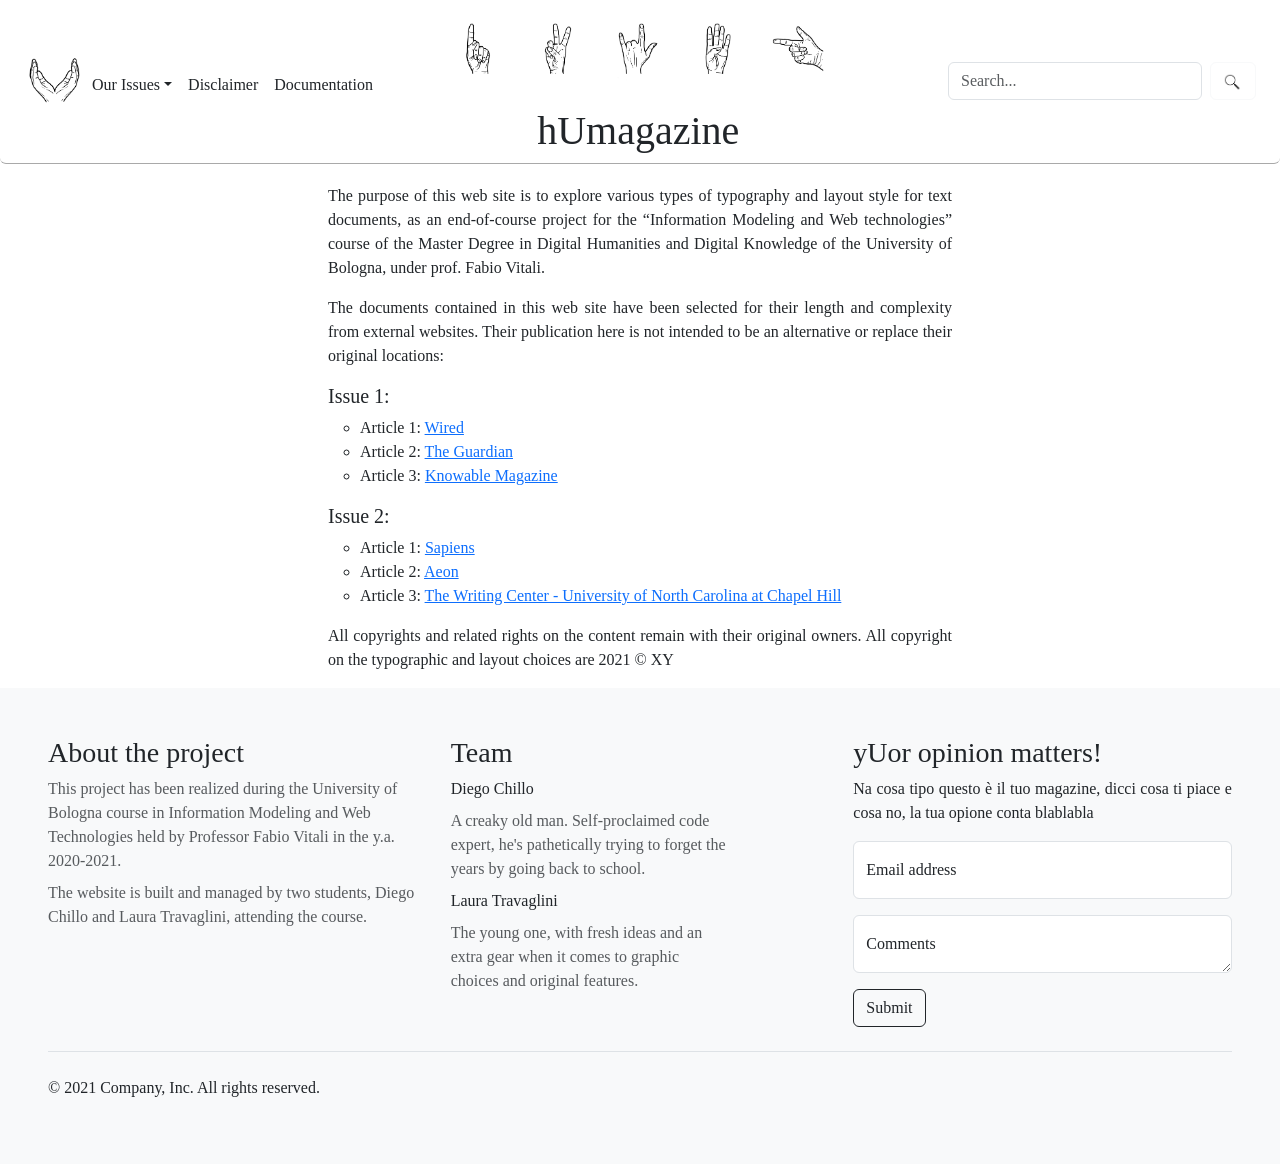
==== commit 0692292d: "Various fixes on Disclaimer page" ====
--- a/disclaimer.html
+++ b/disclaimer.html
@@ -34,31 +34,39 @@
       <!-- TOP BAR -->
       <div id="topBar" class="sticky-top"></div> <!-- A jQuery function loads content inside this div -->
 
-      <main class="container">
+      <main class="container-fluid">
 
         <div class="row g-2 justify-content-md-center">
 
-          <p>The purpose of this web site is to explore various types of typography and layout style for text documents, as an end-of-course project for the <q>Information Modeling and Web technologies</q> course of the Master Degree in Digital Humanities and Digital Knowledge of the University of Bologna, under prof. Fabio Vitali.</p>
+          <div class="col col-md-3"></div>
 
-          <p>The documents contained in this web site have been selected for their length and complexity from external websites. Their publication here is not intended to be an alternative or replace their original locations:</p>
+          <div class="col col-md-6">
 
-          <p>Issue 1
-            <ul style="list-style-type:circle;">
-              <li>Article 1: <a href="https://www.wired.com/story/how-to-undo-gender-stereotypes-in-math-with-math/" target="_blank">Wired</a></li>
-              <li>Article 2: <a href="https://www.theguardian.com/science/2021/sep/21/bias-that-blinds-medical-research-treatment-race-gender-dangerous-disparity" target="_blank">The Guardian</a></li>
-              <li>Article 3: <a href="https://knowablemagazine.org/article/mind/2020/how-to-curb-implicit-bias" target="_blank">Knowable Magazine</a></li>
-            </ul>
-          </p>
+            <p>The purpose of this web site is to explore various types of typography and layout style for text documents, as an end-of-course project for the <q>Information Modeling and Web technologies</q> course of the Master Degree in Digital Humanities and Digital Knowledge of the University of Bologna, under prof. Fabio Vitali.</p>
 
-         <p>Issue 2
-           <ul style="list-style-type:circle;">
-              <li>Article 1: <a href="https://www.sapiens.org/language/they-pronoun/" target="_blank">Sapiens</a></li>
-              <li>Article 2: <a href="https://aeon.co/essays/are-men-animals-yes-but-not-in-the-way-you-might-think" target="_blank">Aeon</a></li>
-              <li>Article 3: <a href="https://writingcenter.unc.edu/tips-and-tools/gender-inclusive-language/" target="_blank">The Writing Center - University of North Carolina at Chapel Hill</a></li>
-            </ul>
-          </p>
+            <p>The documents contained in this web site have been selected for their length and complexity from external websites. Their publication here is not intended to be an alternative or replace their original locations:</p>
 
-          <p>All copyrights and related rights on the content remain with their original owners. All copyright on the typographic and layout choices are 2021 © XY</p>
+            <p><h5>Issue 1:</h5>
+              <ul style="list-style-type:circle;">
+                <li>Article 1: <a href="https://www.wired.com/story/how-to-undo-gender-stereotypes-in-math-with-math/" target="_blank">Wired</a></li>
+                <li>Article 2: <a href="https://www.theguardian.com/science/2021/sep/21/bias-that-blinds-medical-research-treatment-race-gender-dangerous-disparity" target="_blank">The Guardian</a></li>
+                <li>Article 3: <a href="https://knowablemagazine.org/article/mind/2020/how-to-curb-implicit-bias" target="_blank">Knowable Magazine</a></li>
+              </ul>
+            </p>
+
+           <p><h5>Issue 2:</h5>
+             <ul style="list-style-type:circle;">
+                <li>Article 1: <a href="https://www.sapiens.org/language/they-pronoun/" target="_blank">Sapiens</a></li>
+                <li>Article 2: <a href="https://aeon.co/essays/are-men-animals-yes-but-not-in-the-way-you-might-think" target="_blank">Aeon</a></li>
+                <li>Article 3: <a href="https://writingcenter.unc.edu/tips-and-tools/gender-inclusive-language/" target="_blank">The Writing Center - University of North Carolina at Chapel Hill</a></li>
+              </ul>
+            </p>
+
+            <p>All copyrights and related rights on the content remain with their original owners. All copyright on the typographic and layout choices are 2021 © XY</p>
+
+          </div>
+
+          <div class="col col-md-3"></div>
 
         </div>
 
@@ -67,14 +75,9 @@
       <!-- FOOTER -->
       <div id="footerBar"></div>
 
-    </div>
-
 
     <!-- Bootstrap Bundle with Popper -->
     <script src="https://cdn.jsdelivr.net/npm/bootstrap@5.1.3/dist/js/bootstrap.bundle.min.js" integrity="sha384-ka7Sk0Gln4gmtz2MlQnikT1wXgYsOg+OMhuP+IlRH9sENBO0LRn5q+8nbTov4+1p" crossorigin="anonymous"></script>
-
-
-
 
   </body>
 
--- a/css/main.css
+++ b/css/main.css
@@ -32,42 +32,9 @@
 
 /* homepage */
 
-#itemIcon1:hover {
-    content: url('pointer2.png');
-    transform:rotate(90deg);
-}
-#itemIcon2:hover {
-    content: url('50fingers.png');
-    width: 100px;
-    height: 100px;
-}
-#itemIcon3:hover {
-    content: url('rocknroll2.png');
-    width: 100px;
-    height: 100px;
-    transform:rotate(360deg);
-}
-#itemIcon4:hover {
-    content: url('pointer2.png');
-    transform:rotate(90deg);
-}
-#refreshIcon:hover {
-    transform:rotate(360deg);
-}
-
-#arrow4 {
-  position: relative;
-  transition: transform 250ms;
-}
-
-#arrow4:hover {
-  transform: translateY(-10px);
-}
-
 #harvardTest h3, #learnANewWord h3{
  text-align: center;
 }
-
 
 /* documentation */
 
@@ -92,6 +59,7 @@
 }
 
 /* Metadata columns */
+
 .metaCol {
     height: 18vh;
     overflow-y: scroll;
@@ -100,6 +68,12 @@
 
 .metaTitle {
   font-weight: 700;
+}
+
+.sepLine {
+  border-bottom: 1px solid darkgray;
+  margin-right:20px;
+  margin-left:10px;
 }
 
 
@@ -281,17 +255,145 @@
 
 
 
-
+/* Ghost years behind style selector */
 a[year]:hover:after {
   content: attr(year);
   font-size:120px;
   /* letter-spacing:40px; */
-  color: rgba(0,0,0,0.1);
+  color: rgba(0,0,0,0.07);
   position: absolute;
   left: 6%;
-  top: -50px;
+  top: -45px;
   z-index: 0;
   width:50px;
   background: transparent;
   pointer-events: none;
 }
+
+
+
+
+
+/*-----------------------------------------------------------------------------
+	Clearfix
+-----------------------------------------------------------------------------*/
+
+.clear {
+  clear: both;
+}
+
+.clearfix:after {
+  content: ".";
+  clear: both;
+  visibility: hidden;
+  line-height: 0;
+  height: 0;
+  display: block;
+}
+
+
+/*-----------------------------------------------------------------------------
+	Widget Css
+-----------------------------------------------------------------------------*/
+
+.apsp-caption-disabled .apsp-pinterest-latest-pin {
+  float: left;
+  width: 30.33%;
+  margin: 0 0 3% 3%;
+  list-style: none;
+  background: none repeat scroll 0 0 #eeeeee;
+  border-radius: 5px;
+  -webkit-box-shadow: 1px 3px 4px #cccccc;
+  box-shadow: 1px 3px 4px #cccccc;
+  padding: 4px;
+  -webkit-box-sizing: border-box;
+  -moz-box-sizing: border-box;
+  box-sizing: border-box;
+}
+
+.apsp-caption-enabled .apsp-pinterest-latest-pin {
+  background: none repeat scroll 0 0 #eeeeee;
+  border-radius: 5px;
+  -webkit-box-shadow: 1px 3px 4px #cccccc;
+  box-shadow: 1px 3px 4px #cccccc;
+  -webkit-box-sizing: border-box;
+  -moz-box-sizing: border-box;
+  box-sizing: border-box;
+  float: left;
+  list-style: outside none none;
+  margin: 3% 0 0 3%;
+  padding: 4px;
+  width: 47%;
+}
+
+#apsp-pinterest-latest-pins.apsp-caption-enabled {
+  margin: 3% 0 0 -3%;
+  padding: 0;
+  width: 100%;
+}
+
+#apsp-pinterest-latest-pins.apsp-caption-disabled {
+  margin: 3% 0 0 -3%;
+  padding: 0;
+  width: 100%;
+}
+
+.apsp-pinterest-image a {
+  border: medium none !important;
+  display: block;
+  text-align: center;
+}
+
+.apsp-pinterest-image img {
+  border: medium none;
+  display: inline-block !important;
+}
+
+.apsp-pinterest-text {
+  display: block;
+  margin-top: 10px;
+  text-align: center;
+  font-family: 'Open Sans', sans-serif;
+  font-size: 14px;
+  line-height: 20px;
+}
+
+.apsp-pinterest-link {
+  background: #f4f4f4 url("https://s-passets.pinimg.com/images/pidgets/board_button_link.png") repeat-x scroll 0 0;
+  border: 1px solid #cccccc !important;
+  border-radius: 2px !important;
+  color: #746d6a !important;
+  cursor: pointer !important;
+  display: block !important;
+  font-family: Helvetica !important;
+  font-size: 13px !important;
+  font-weight: bold !important;
+  height: 31px !important;
+  line-height: 30px !important;
+  margin: 10px 10px 0 !important;
+  text-align: center !important;
+  text-decoration: none !important;
+  text-shadow: 0 1px #ffffff !important;
+}
+
+.apsp-share a {
+  background: #BD081C;
+  padding: 0 10px;
+  border-radius: 3px;
+  text-align: center;
+  display: inline-block;
+  color: #fff;
+  margin-bottom: 10px;
+  border-bottom: none !important;
+}
+
+.apsp-share a:hover {
+  background: #d4071e;
+  color: #fff;
+}
+
+.apsp-pinterest-link > a {
+  color: #cb2f38 !important;
+  text-decoration: none !important;
+  border-bottom: none !important;
+}
--- a/css/style1.css
+++ b/css/style1.css
@@ -13,6 +13,11 @@
  font-family: "ArabesqueInitialen";
  src: url("./fonts/style1/ArabesqueInitialen.ttf");
 }
+
+@font-face{
+  font-family: "GoudyIni";
+  src: url("./fonts/style1/GoudyIni.ttf");
+ }
 
 @font-face{
   font-family: "Flanker Reg";
@@ -93,6 +98,14 @@
   border: 1px solid black !important;
 }
 
+a[year]:hover:after {
+  color: rgba(0,0,0,0.1);
+  letter-spacing:10px;
+  font-family:"Century Schoolbook",Times,serif; /*"Century Schoolbook Monospace",*/
+  left: 7%;
+  top: 35px;
+}
+
 /* footer */
 
 .footerCustom {
@@ -147,15 +160,18 @@
 h1 {
   color: #B63323;
   font-family: Flanker Bold;
-  font-size: 30px;
+  font-size: 41.886px;
   text-transform: uppercase;
   text-align: center;
+  line-height: 1.618em;
 }
 
 h2, h3, #kW {
   color: #B63323 !important;
   text-transform: uppercase;
   text-align: center;
+  font-size: 25.888px;
+  line-height: 1.618em;
 }
 
 body {
@@ -164,8 +180,9 @@
   background-origin: margin-box;
   color: #1D1A13;
   font-family: Flanker Reg;
-  font-size: 18px;
+  font-size: 16px;
   text-align: justify;
+  line-height: 1.618em;
 }
 
 /* homepage */
@@ -209,7 +226,6 @@
   border-bottom: none;
 }
 
-
 /* documentatin pg */
 
 #documentationMain {
@@ -301,11 +317,15 @@
   border-top: 1px solid black;
 }
 
+.sepLine {
+  display:none;
+}
+
 .big-first-letter::first-letter {
-  font-family: ArabesqueInitialen;
-  font-size: 80px;
+  font-family: GoudyIni;
+  font-size: 67.77px;
   float: left;
-  line-height: 0.65;
+  line-height: 1.618em;
   padding: 0.05em 0.1em 0 0;
 }
 
@@ -319,29 +339,43 @@
     line-height: inherit;
     padding: 0 0.25em 0 0;
   }
+
+  p:first-of-type::first-line {
+    -webkit-initial-letter: 4;
+    initial-letter: 4;
+    /* undo other bits */
+    float: none;
+    font-size: inherit;
+    line-height: inherit;
+    padding: 0 0.25em 0 0;
+  }
 }
 
 .big-first-line::first-line {
-  font-family: ArabesqueInitialen;
-  font-size: 80px;
+  font-family: GoudyIni;
+  font-size: 67.77px;
+  float: left;
+  line-height: 1.618em;
+  padding: 0.05em 0.1em 0 0;
 }
 
 .subtitle {
   color: black;
   font-family: Flanker BoldIt;
-  font-size: 30px;
+  font-size: 25.888px;
+  line-height: 1.618em;
 }
 
 .imgSource {
 font-family: Flanker Italic;
-font-size: 11px;
+font-size: 12.8px;
 text-transform: uppercase;
 text-align: center;
 }
 
 .imgCaption{
   font-family: Flanker Italic;
-  font-size: 16px;
+  font-size: 12.8px;
 }
 
 .imgFrame {
@@ -370,7 +404,7 @@
 
 .publicationDate {
   font-family: Flanker Italic;
-  font-size: 11px;
+  font-size: 12.8px;
 }
 
 a {
--- a/css/style2.css
+++ b/css/style2.css
@@ -31,6 +31,10 @@
 
 #issuesList li {
   background: none;
+}
+
+a[year]:hover:after {
+  top: -40px;
 }
 
 /* footer */
@@ -276,6 +280,8 @@
 
 .tech-slideshow .mover {
   animation: moveSlideshow 20s linear infinite !important;
+  animation-iteration-count: infinite !important;
+  animation-play-state: running !important;
 }
 
 @keyframes moveSlideshow {
@@ -295,6 +301,10 @@
 }
 .artiCol a:hover {
   color: black;
+}
+
+.sepLine {
+  display:none;
 }
 
 .wmf-wp-with-preview {
--- a/css/style3.css
+++ b/css/style3.css
@@ -25,12 +25,17 @@
   background-color: transparent !important;
   background-image: url(topb3r.png);
   background-size: contain;
+  border-bottom: none;
 }
 .headerCustom h1 {
   color: #fb42cc;
 }
 
-/* footer */ 
+a[year]:hover:after {
+  left: 5%;
+}
+
+/* footer */
 
 .footerCustom {
   background-color: transparent !important;
@@ -49,6 +54,10 @@
 }
 
 h2, #kW, .subtitle {
+  font-family: ZineTime;
+}
+
+#docCenter h3 {
   font-family: ZineTime;
 }
 
@@ -86,6 +95,10 @@
   margin-bottom: 1vh;
 }
 
+#keywordsList {
+  border-bottom: none;
+}
+
 #currentDateTime {
   background-color: transparent !important;
   border: none;
@@ -95,6 +108,7 @@
 
 .customCol{
   background-color: transparent !important;
+  border-bottom: none;
 }
 
 .customCol button, .customCol button:hover, .customCol button:active, footer button, footer button:active, footer button:hover  {
@@ -230,6 +244,10 @@
  color: #fb42cc;
 }
 
+.sepLine {
+  display:none;
+}
+
 /* nav-tabs */
 
 .nav-tabs .nav-link, .nav-tabs .nav-link.active, .nav-tabs .nav-link:hover {
@@ -368,4 +386,3 @@
 label, input {
   font-family: ZineTime;
 }
-
--- a/css/style4.css
+++ b/css/style4.css
@@ -27,6 +27,9 @@
   text-transform: lowercase;
 }
 
+a[year]:hover:after {
+  top: -30px;
+}
 
 /* text */
 
@@ -84,6 +87,16 @@
   border-bottom: none;
 }
 
+.arrow {
+  content: url(futarrow.png);
+  width: auto;
+  height: 8vh;
+}
+
+.arrow:hover {
+  transform: translateY(-10px);
+}
+
 /* cover issue */
 
 #issueMeta p{
@@ -121,6 +134,10 @@
   border-radius: 10px !important;
   border: 1px solid rgba( 255, 255, 255, 0.18 ) !important;
   transition-duration: 0.3s;
+}
+
+.sepLine {
+  display:none;
 }
 
 /* metadata nav tablist style */
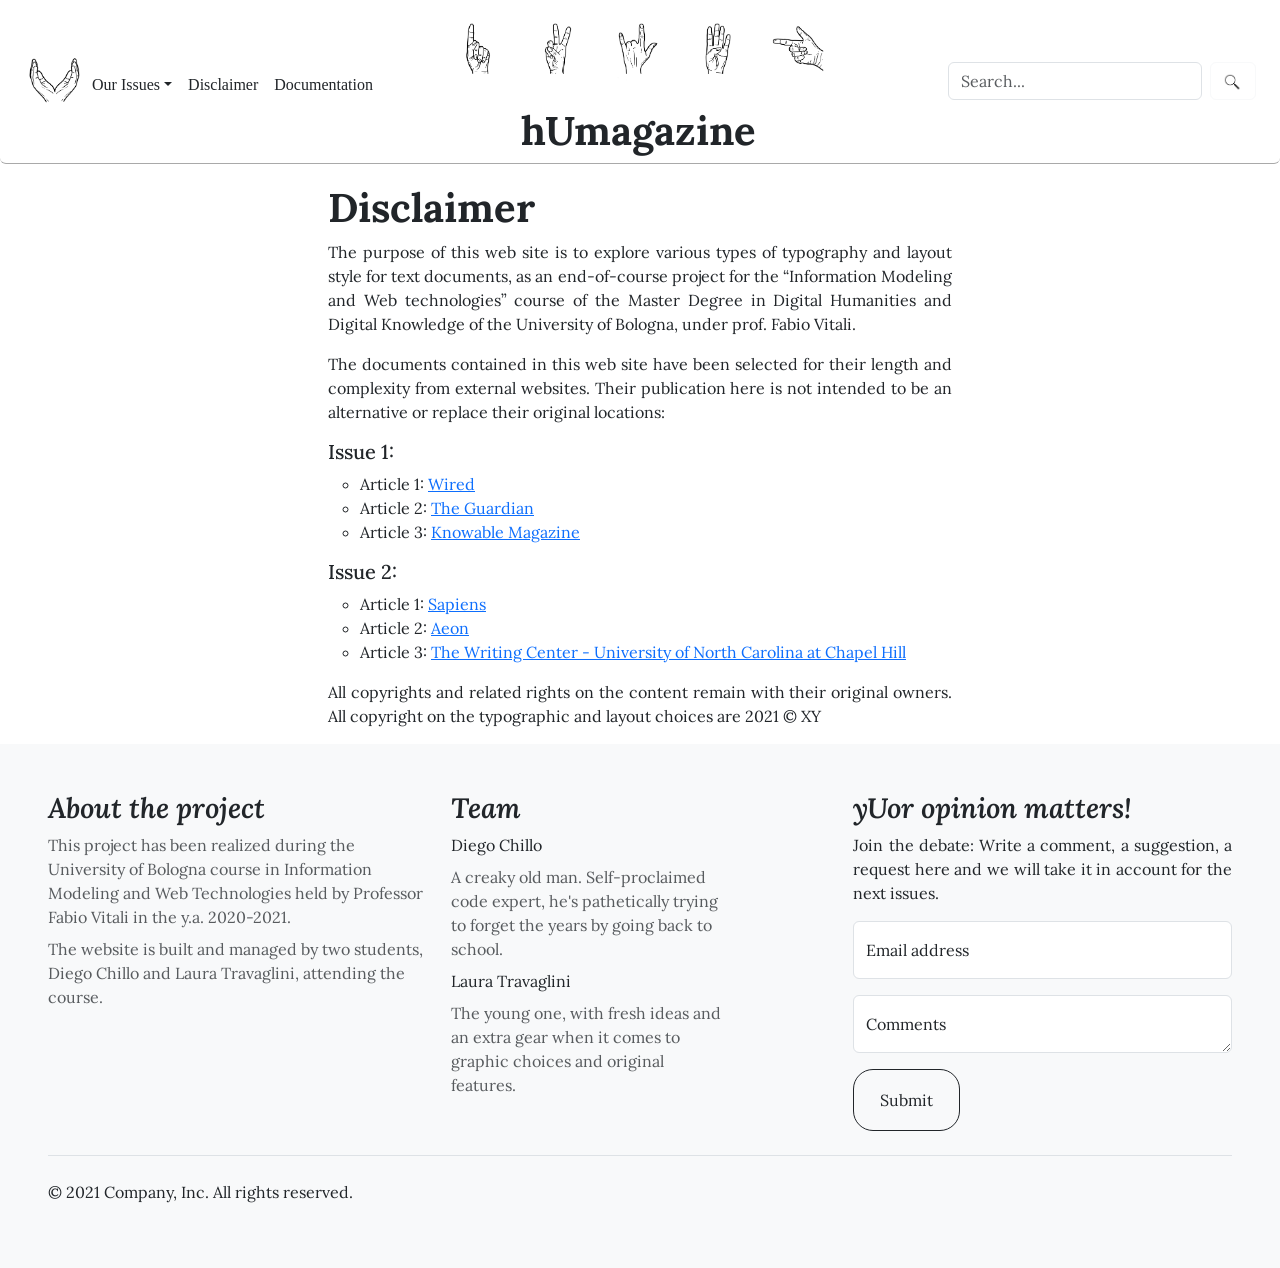
==== commit 7312a949: "Update disclaimer.html" ====
--- a/disclaimer.html
+++ b/disclaimer.html
@@ -38,9 +38,11 @@
 
         <div class="row g-2 justify-content-md-center">
 
-          <div class="col col-md-3"></div>
+          <div class="col col-md-3"></div> <!-- Empty left column -->
 
           <div class="col col-md-6">
+
+            <h1>Disclaimer</h1>
 
             <p>The purpose of this web site is to explore various types of typography and layout style for text documents, as an end-of-course project for the <q>Information Modeling and Web technologies</q> course of the Master Degree in Digital Humanities and Digital Knowledge of the University of Bologna, under prof. Fabio Vitali.</p>
 
--- a/css/main.css
+++ b/css/main.css
@@ -1,21 +1,37 @@
 /* Main CSS file */
 
-/* Queste righe andavano in errore su tutte le pagine: */
-/* @import docsearch from '@docsearch/js'; */
-/* @import '@docsearch/css';
-
-#docsearch{
-  container: '#docsearch',
-  appId: 'R2IYF7ETH7',
-  apiKey: '599cec31baffa4868cae4e79f180729b',
-  indexName: 'docsearch',
-};
-*/
+@font-face {
+  font-family: "Lora Bold";
+  src: url("./fonts/style0/Lora-Bold.ttf");
+}
+
+@font-face {
+  font-family: "Lora SBI";
+  src: url("./fonts/style0/Lora-SemiBoldItalic.ttf");
+}
+
+@font-face {
+  font-family: "Lora Reg";
+  src: url("./fonts/style0/Lora-Regular.ttf");
+}
+
+@font-face {
+  font-family: "Lora L";
+  src: url("./fonts/style0/Lora-VariableFont_wght.ttf");
+}
+
+h1 {
+  font-family: Lora Bold;
+}
+
+h2, h3, #kW {
+  font-family: Lora SBI;
+}
 
 body {
   overflow-y: scroll;
   overflow-x: hidden;
-  font-family: georgia,'times new roman',serif;
+  font-family: Lora L;
 }
 
 body::-webkit-scrollbar {
@@ -26,14 +42,67 @@
   text-align: justify;
 }
 
-button {
-  position: center;
+#centralMain h1 {
+  text-align: center;
+  text-transform: uppercase;
+}
+
+#btnIssue, #footer button, .customCol button, #centralMain button, #openIssue button {
+  border: 0.5px solid  rgb(33,37,41) !important;
+  border-radius: 20px;
+  color: rgb(33,37,41) !important;
+  padding: 2vh 2vw;
+}
+
+#btnIssue a, .customCol a, #centralMain a, #coverstyle1 a {
+  text-decoration: none !important;
+  color: rgb(33,37,41)!important;
+}
+
+#btnIssue a:hover, .customCol a:hover, #centralMain a:hover, #btnIssue a.active, .customCol a.active, #centralMain a.active, #openIssue a.active  {
+  color:  white !important;
+}
+
+#btnIssue:hover, #footer button:hover, .customCol button:hover, #centralMain button:hover {
+  color: white !important;
+  border: 0.5px solid  rgb(33,37,41)!important;
+  border-radius: 20px;
+  background-color: rgb(33,37,41)!important;
 }
 
 /* homepage */
 
-#harvardTest h3, #learnANewWord h3{
- text-align: center;
+#centralMain a {
+  text-align: center;
+}
+
+#centralMain .itemIcon {
+ margin-left: auto;
+ margin-right: auto;
+}
+
+.arrow {
+  content: url(arr0w.png);
+  width: auto;
+  height: 8vh;
+  margin-left: auto;
+  margin-right: auto;
+}
+
+.date {
+  text-align: center;
+}
+
+.lastBox {
+  border-bottom: none!important;
+}
+
+.leftCol {
+  border-right: 1px solid darkgray;
+}
+
+.rightCol {
+  border-left: 1px solid darkgray;
 }
 
 /* documentation */
@@ -76,7 +145,6 @@
   margin-left:10px;
 }
 
-
 .navbar {
   height: 80pt;
   transition: .3s; /* When it shrinks on scroll*/
@@ -109,7 +177,6 @@
   padding-right:4px;
 }
 
-
 /* Slim scrollbar */
 ::-webkit-scrollbar {
     width: 12px;
@@ -149,15 +216,35 @@
 }
 
 aside { /* Side notes in the text of the articles */
-  width: 30%;
-  text-align: center;
-  margin-right: 15px;
+  width: 50%;
+  text-align: center;
   float: left;
   font-style: italic;
   font-size: larger;
-  border: 1px;
-  border-style: solid none;
-}
+  padding: 1vh 2vw 1vh 1vh;
+  border-right: 1px solid darkgrey;
+  word-wrap: break-word;
+  margin: 2vh 2vw 2vh 0;
+}
+
+.imgCaption {
+  padding: 1vw;
+ }
+
+ .imgSource {
+   margin-bottom: 2vh;
+   text-align: center;
+ }
+
+ .articleImg {
+   margin-bottom: 1vh;
+ }
+
+ aside .imgCaption {
+   border: none;
+   margin: 0;
+ }
+
 
 iframe {
   width: 100%;
@@ -232,8 +319,8 @@
 /* Basic Style */
 
 #centralMain {
-  border-left: 1px solid darkgray;
-  border-right: 1px solid darkgray;
+  /*border-left: 1px solid darkgray;
+  border-right: 1px solid darkgray;*/
 }
 
 
@@ -252,7 +339,6 @@
 #keywordsList {
   border-bottom: 1px solid darkgray;
 }
-
 
 
 /* Ghost years behind style selector */
@@ -269,8 +355,6 @@
   background: transparent;
   pointer-events: none;
 }
-
-
 
 
 
@@ -396,4 +480,4 @@
   color: #cb2f38 !important;
   text-decoration: none !important;
   border-bottom: none !important;
-}+}
--- a/css/style1.css
+++ b/css/style1.css
@@ -1,18 +1,7 @@
 /* @import url('https://fonts.cdnfonts.com/css/belle-epoque');
 
-* {
-	font-family: 'Belle Epoque', sans-serif;
-} */
-
-@font-face{
- font-family: "Bembo";
- src: url("./fonts/style1/BemboStd.otf");
-}
-
-@font-face{
- font-family: "ArabesqueInitialen";
- src: url("./fonts/style1/ArabesqueInitialen.ttf");
-}
+*/
+
 
 @font-face{
   font-family: "GoudyIni";
@@ -47,7 +36,7 @@
   background-image: url(topbar1.png);
   background-size: cover;
   background-repeat: no-repeat;
-  background-position:center top;
+  background-position: center top;
 }
 
 #styleSelector a {
@@ -66,22 +55,39 @@
 
 #mainMenu li {
   margin-left: 1vw;
-  font-family: Flanker Bold;
+  font-family: Flanker Reg !important;
+  text-transform: uppercase;
   background-color: #f6f1e8;
-}
-
-#mainMenu li:hover { /*stacosanonfunziona*/
-  color: white !important;
+  border: 1px solid black !important;
+  border-radius: 50px !important;
+  padding: 5px;
 }
 
 #mainMenu .dropdown-menu {
   border: 1px solid black;
+  border-radius: 20px !important;
+  padding: 10px;
   color: #B63323;
   background-color: #f6f1e8;
 }
 
 #mainMenu .dropdown-menu li {
-  font-family: Flanker Reg;
+  font-family: Flanker Reg !important;
+  text-transform:none;
+}
+
+#mainMenu .dropdown-item:hover {
+  color: #B63323 !important;
+  background-color: #f6f1e8 !important;
+  border-radius: 20px !important;
+  font-family: Flanker Bold !important;
+}
+
+#mainMenu .nav-link.active {
+  color: #B63323 !important;
+  background-color: #f6f1e8 !important;
+  border-radius: 20px !important;
+  font-family: Flanker Bold !important;
 }
 
 #reviewName {
@@ -114,7 +120,7 @@
   background-image: url(topbar1.png);
   background-size: cover;
   background-repeat: no-repeat;
-  background-position:center bottom;
+  background-position: center bottom;
 }
 
 footer h3 {
@@ -127,7 +133,7 @@
 footer form {
   border: 1px solid black;
   background-color: #f6f1e8;
-  padding: 20px !important;
+  padding: 2vh !important;
   border-radius: 10px;
 }
 
@@ -137,8 +143,9 @@
 
 footer p, footer li {
   background-color: #f6f1e8 !important;
-  padding: 10px;
+  padding: 2vh 2vw;
   border-radius: 10px;
+  border: 1px solid black;
 }
 
 footer .nav-link {
@@ -159,15 +166,16 @@
 
 h1 {
   color: #B63323;
-  font-family: Flanker Bold;
+  font-family: Flanker Bold !important;
   font-size: 41.886px;
   text-transform: uppercase;
   text-align: center;
   line-height: 1.618em;
 }
 
-h2, h3, #kW {
+h2, h3{
   color: #B63323 !important;
+  font-family: Flanker Reg !important;
   text-transform: uppercase;
   text-align: center;
   font-size: 25.888px;
@@ -179,7 +187,7 @@
   background-position: center;
   background-origin: margin-box;
   color: #1D1A13;
-  font-family: Flanker Reg;
+  font-family: Flanker Reg !important;
   font-size: 16px;
   text-align: justify;
   line-height: 1.618em;
@@ -188,11 +196,11 @@
 /* homepage */
 
 .kwCustom {
-  font-family: Flanker Bold;
+  font-family: Flanker Bold !important;
   color: black;
 }
 
-#currentDateTime {
+#currentDateTime, #kW {
   background-color: transparent !important;
   border: none !important;
   box-shadow: none;
@@ -215,15 +223,30 @@
   background-origin: border-box, border-box  !important;
   padding-top: 20vh !important;
   padding-bottom: 20vh !important;
-}
-
-#centralMain {
+  border-bottom: 1px solid black;
+}
+
+.leftCol {
+  border-right: 1px solid black;
+  border-bottom: none !important;
+}
+
+.rightCol {
   border-left: 1px solid black;
-  border-right: 1px solid black;
+  border-bottom: none !important;
+}
+.lastBox {
+  border: none !important;
 }
 
 #keywordsList {
   border-bottom: none;
+}
+
+.arrow {
+  content: url(arrow1.png);
+  width: auto;
+  height: 8vh;
 }
 
 /* documentatin pg */
@@ -253,10 +276,6 @@
  background-origin: border-box;
 }
 
-#artMetaDiv {
-  height: 50vh;
-}
-
 .olCustom {
  border-radius: 20px !important;
  border:1px solid black;
@@ -266,11 +285,10 @@
 
 #issueMeta p {
   text-align: center;
-  overflow-y: clip;
 }
 
 #issueMeta {
- padding-top: 15vh;
+ padding: 4vh 0 4vh 0;
 }
 
 #cover1 {
@@ -280,6 +298,10 @@
   background-repeat: no-repeat;
   background-position: bottom, top;
   background-origin: content-box, content-box;
+  height: 50vh;
+  display: flex;
+  align-items: center;
+  justify-content: center;
 }
 
 #issueArticles {
@@ -288,27 +310,46 @@
 }
 
 .metaTitle {
-  font-family: Flanker Bold;
+  font-family: Flanker Bold !important;
   text-transform: uppercase;
 }
 
 #artN1, #artN2, #artN3 {
-  font-family: Flanker Bold;
+  font-family: Flanker Bold !important;
   color: black;
 }
 
-#btnIssue, .customCol button, #centralMain button {
-  border-radius: 10px;
+#btnIssue, #footer button, .customCol button, #centralMain button {
   border: 1px solid black !important;
-  background-color: #f6f1e8 !important;
-  text-align: center;
-  padding: 18px;
-  text-transform: uppercase !important;
-  color:#B63323;
+  border-radius: 20px;
+  text-align: center !important;
+  color: black !important;
+  font-family: Flanker Bold !important;
+  background-color: #f6f1e8 !important;
+  padding: 2vh 2vw;
+}
+
+#btnIssue a, .customCol a, #centralMain a {
+  text-decoration: none;
+  text-align: center !important;
+  color: black;
+}
+
+#btnIssue a:hover, .customCol a:hover, #centralMain a:hover, #btnIssue a.active, .customCol a.active, #centralMain a.active {
+  color: white !important;
+  text-align: center !important;
+} 
+
+#btnIssue:hover, #footer button:hover, .customCol button:hover, #centralMain button:hover {
+  color: white !important;
+  font-family: Flanker Reg !important;
+  border: 1px solid #B63323 !important;
+  border-radius: 20px;
+  background-color: #B63323 !important;
 }
 
 #openIssue {
-  margin-top: 20vh;
+  margin-top: 5vh;
 }
 
 /* articles */
@@ -318,14 +359,14 @@
 }
 
 .sepLine {
-  display:none;
+  display: none;
 }
 
 .big-first-letter::first-letter {
-  font-family: GoudyIni;
+  font-family: GoudyIni !important;
   font-size: 67.77px;
   float: left;
-  line-height: 1.618em;
+  line-height: 1em;
   padding: 0.05em 0.1em 0 0;
 }
 
@@ -352,7 +393,7 @@
 }
 
 .big-first-line::first-line {
-  font-family: GoudyIni;
+  font-family: GoudyIni !important;
   font-size: 67.77px;
   float: left;
   line-height: 1.618em;
@@ -361,22 +402,39 @@
 
 .subtitle {
   color: black;
-  font-family: Flanker BoldIt;
+  font-family: Flanker BoldIt !important;
   font-size: 25.888px;
   line-height: 1.618em;
 }
 
 .imgSource {
-font-family: Flanker Italic;
+font-family: Flanker Italic !important;
 font-size: 12.8px;
 text-transform: uppercase;
 text-align: center;
+margin-bottom: 2vh;
+   text-align: center;
 }
 
 .imgCaption{
-  font-family: Flanker Italic;
+  font-family: Flanker Italic !important;
   font-size: 12.8px;
-}
+  padding: 1vw;
+}
+ 
+aside {
+  border: 1px solid #B63323;
+  border-radius: 20px;
+  padding: 1vw;
+  width: 50%;
+  margin: 2vh 2vw 2vh 0;
+ }
+ 
+aside .imgCaption {
+   border: none;
+   margin: 0;
+ }
+
 
 .imgFrame {
 background-image: url(basestyle1.png);
@@ -399,11 +457,11 @@
 */
 
 .byline {
-  font-family: Flanker BoldIt;
+  font-family: Flanker BoldIt !important;
 }
 
 .publicationDate {
-  font-family: Flanker Italic;
+  font-family: Flanker Italic !important;
   font-size: 12.8px;
 }
 
@@ -436,7 +494,7 @@
 .author {
   color: #f6f1e8;
   background-color: gray;
-  font-family: Flanker Italic;
+  font-family: Flanker Italic !important;
 }
 
 .endTags {
@@ -482,55 +540,65 @@
   border:0;
   margin: 0.5vh;
   height: 6vh;
-  background:url(decor.png);
-}
-
+  background-image:url(spacestyle1.png);
+  background-size: contain;
+}
 
 /* article page: metadata */
 
 #metaData1, #metaData2, #metaData3 {
   background-image: url(metaFrame1.png);
-  height: 48vh;
+  height: 58vh;
   width: 100%;
-  background-size: 48vh, auto;
+  background-size: 60vh, auto;
   background-repeat: no-repeat;
   background-position: top;
 }
 
 #frameData1, #frameData2, #frameData3 {
-   margin: 17vh 4vw 0vh 4vw;
+   margin: 20vh 2vw 0vh 2vw;
    overflow-y: scroll;
    overflow-x: hidden;
    height: 36vh !important;
+   padding: 2vh 2vw 2vh 2vw;
 }
 
 #frameData1 ul, #frameData2 ul, #frameData3 ul {
   overflow-y: clip;
 }
 
-
 #metaData1::-webkit-scrollbar, #metaData2::-webkit-scrollbar, #metaData3::-webkit-scrollbar, #frameData1::-webkit-scrollbar, #frameData2::-webkit-scrollbar, #frameData3::-webkit-scrollbar {
   display: none;
 }
 
 /* nav-tabs */
 
-.nav-tabs .nav-link, .nav-tabs .nav-link.active, .nav-tabs .nav-link:hover, #mainMenu li {
+.nav-tabs .nav-link, .nav-tabs .nav-link.active, .nav-tabs .nav-link:hover {
   border: 0;
-  border-bottom: 1px solid black;
+  color: black;
+  font-family: Flanker Bold !important;
+  background-color: transparent !important;
+}
+
+.nav-tabs .nav-link:hover {
+  border: 0;
   color: #B63323;
-}
-
-.nav-tabs .nav-link.active, #mainMenu li:hover, #mainMenu li:active {
+  font-family: Flanker Bold !important;
+}
+
+.nav-tabs .nav-link.active {
   color: white;
-  background-color: #B63323;
-  border-radius: 0;
-  border-bottom: 2px solid #B63323;
+  font-family: Flanker Reg !important;
+  border: 1px solid #B63323;
+  border-radius: 20px;
+  background-color: #B63323 !important;
 }
 
 #tabs1, #tabs2, #tabs3 {
   justify-content: space-evenly !important;
-  border-bottom: transparent;
+  border-bottom:  1px solid #B63323;
+  padding-bottom: 1vh;
+  text-transform: uppercase !important;
 }
 
 
--- a/css/style2.css
+++ b/css/style2.css
@@ -1,15 +1,4 @@
 /* Style 2 */
-
-
-@font-face {
-  font-family: "Rockwell";
-  src: url("./fonts/style2/ROCK.TTF");
-}
-
-@font-face {
-  font-family: "Rockwell B";
-  src: url("./fonts/style2/rockb.ttf");
-}
 
 @font-face {
   font-family: "Rocket";
@@ -50,6 +39,11 @@
   color: black;
   text-transform: uppercase;
   text-align: center;
+}
+
+#learnterm, #projectImplicit {
+  font-family: Rocket;
+  color: #d4121a;
 }
 
 body {
@@ -61,7 +55,7 @@
   font-family: Optima;
 }
 
-button, #mainMenu li, .dropdown-menu {
+button, #btnIssue, #mainMenu li, .dropdown-menu, #mainBody button, .customCol button, #footer button {
   border-color: #FAF8F9 !important;
   border: 2px solid!important;
   color: #FAF8F9 !important;
@@ -76,12 +70,13 @@
   margin-bottom: 1vh;
 }
 
-#mainMenu a {
+#mainMenu a, #centralMain a, .customCol a {
   color: #FAF8F9 !important;
 }
 
-button:hover,#mainMenu li:hover, .dropdown-item:hover  {
+button:hover, #btnIssue:hover, #mainMenu li:hover, .dropdown-item:hover, #mainBody button:hover, #centralMain button:hover, #footer button:hover {
   background: #d4121a !important;
+  border-color: #FAF8F9 !important;
   border-radius: 10px 10px 10px 10px !important;
 }
 
@@ -125,6 +120,24 @@
 
 #keywordsList {
   border-bottom: none;
+}
+
+.arrow {
+  content: url(arrow2.png);
+  width: auto;
+  height: 8vh;
+}
+
+#colSx, #colDx {
+  width: 90vw;
+}
+
+.leftCol {
+  border-right: none;
+}
+
+.rightCol {
+  border-left: none;
 }
 
 /* cover issue */
@@ -161,12 +174,15 @@
   overflow-y: clip;
   color: white ;
 }
+
 .metaTitle {
   color: white;
 }
+
 #artN1KW1, #artN2KW1, #artN3KW1, #artN1KW2, #artN2KW2, #artN3KW2, #artN1KW3, #artN2KW3, #artN3KW3 {
   font-family: Rocket !important;
 }
+
 #issueMeta {
 padding-top: 15vh;
 }
@@ -238,12 +254,28 @@
  display: none;
 }
 
-img {
+th {
+  background-color: #d4121a !important;
+  color: white;
+}
+
+tr:nth-child(odd){background-color: white !important}
+tr:nth-child(even){background-color: #db5550}
+
+.mention {
+  color: #d4121a;
+  font-family: Rocket;
+}
+
+.articleImg {
 filter: grayscale(6%) brightness(85%) saturate(216%) contrast(55%);
 -webkit-filter: grayscale(6%) brightness(85%) saturate(216%) contrast(55%);
 -moz-filter: grayscale(6%) brightness(85%) saturate(216%) contrast(55%);
 -ms-filter: grayscale(6%) brightness(85%) saturate(216%) contrast(55%);
 -o-filter: grayscale(6%) brightness(85%) saturate(216%) contrast(55%);
+border: 3px solid #d4121a;
+border-radius: 20px;
+margin-bottom: 2vh;
 }
 
 iframe{
@@ -255,6 +287,9 @@
   width: 100%;
   height: auto;
   padding: 1.6vh 5.5vw 1.6vh 1.3vw;
+  border: 3px solid #d4121a;
+  border-radius: 20px;
+  margin-bottom: 2vh;
 }
 
 /* space */
@@ -272,7 +307,7 @@
   height: 100%;
   width: 2526px;
   background-image: url(bannerstyle2.png);
-  background-repeat: repeat-x;
+  background-repeat: repeat;
   position: absolute;
   height: 100%;
   transform: translate3d(0, 0, 0);
@@ -309,8 +344,40 @@
 
 .wmf-wp-with-preview {
   color: #d4121a !important;
-  font-family: Rockwell !important;
+  font-family: Rocket !important;
   border-bottom: 1px dashed #d4121a !important;
+}
+
+.subtitle {
+  font-family: Rocket;
+  color: #d4121a;
+  text-transform: uppercase;
+}
+
+.imgCaption {
+ border: 3px solid #d4121a;
+ border-radius: 20px;
+ background-color: white;
+ padding: 1vh;
+}
+
+.imgSource {
+  margin-bottom: 2vh;
+  text-align: center;
+}
+
+aside {
+ border: 3px solid #d4121a;
+ border-radius: 20px;
+ background-color: white;
+ padding: 1vw;
+ width: 50%;
+ margin: 2vh 2vw 2vh 0;
+}
+
+aside .imgCaption {
+  border: none;
+  margin: 0;
 }
 
 /* scrollbar */
--- a/css/style3.css
+++ b/css/style3.css
@@ -31,6 +31,10 @@
   color: #fb42cc;
 }
 
+#mainMenu li {
+  font-family: ZineTime !important;
+}
+
 a[year]:hover:after {
   left: 5%;
 }
@@ -67,6 +71,7 @@
   background-size: contain;
   color: black;
   font-family: Simple Things;
+  text-align: left !important;
 }
 
 a {
@@ -108,105 +113,144 @@
 
 .customCol{
   background-color: transparent !important;
-  border-bottom: none;
-}
-
-.customCol button, .customCol button:hover, .customCol button:active, footer button, footer button:active, footer button:hover  {
-  padding: 20px;
+  border-bottom: none !important;
+  text-align: left !important;
+}
+
+#centralMain {
+  border: none !important;
+}
+
+
+#mainBody button, #mainBody button:hover, #mainBody button.active, #footer button, #footer button.active, #footer button:hover, #openIssue button, #openIssue button:hover, #openIssue button.active  {
   background-image: url(btn3.png);
   background-size: contain;
   background-repeat: no-repeat;
   color: black !important;
   border: none !important;
   background-color: transparent !important;
-}
-
-footer button:active, footer button:hover {
+  height: fit-content;
+}
+
+#footer button.active, #footer button:hover, #mainBody button:hover, #mainBody button.active, #openIssue button:hover, #openIssue button.active {
   color: #fb42cc !important;
-}
-
-.mover { /* sto coso non funziona */
-  height: 10vh;
-  background:url(spac3.png);
-  background-repeat: repeat-x;
-  background-size: contain;
-  background-origin: margin-box;
+  text-decoration: none !important;
+}
+
+#mainBody a:hover, #mainBody a.active, #openIssue a:hover, #openIssue a.active {
+  color: #fb42cc !important;
+  text-decoration: none !important;
+}
+
+#openIssue a {
+ text-decoration: none !important; /* nonfunziona */
+}
+
+.arrow {
+  width: auto;
+  height: 8vh;
+}
+
+#a1 {
+  content: url(arrow34.png);
+}
+#a2 {
+  content: url(arrow31.png);
+}
+#a3 {
+  content: url(arrow33.png);
+}
+#a4 {
+  content: url(arrow32.png);
+  transform: scaleX(-1);
+}
+#a5 {
+  content: url(arrow35.png);
+}
+
+.leftCol {
+  border-right: none;
+}
+
+.rightCol {
+  border-left: none;
 }
 
 /* coverissue */
 
 .coverCustom {
   background-color: transparent !important;
+}
+
+#cover1 {
+  background-image: url(tornpaper.png);
+  background-position: center;
+  background-size: 50vh;
+  background-repeat: no-repeat;
+  background-origin: border-box;
+  height: 50vh;
+  display: flex;
+  align-items: center;
+  justify-content: center;
+  word-wrap: break-word;
+}
+
+#issueMeta {
+ padding: 4vh 1vw 0 1vw;
 }
 
 #art1 {
   background-image: url(bgpaper.png);
   background-position: center;
-  background-size: contain;
+  background-size: 70vh;
   background-repeat: no-repeat;
   background-origin: border-box;
-  height: 35vh;
+  height: 50vh;
   transform: rotate(-4deg);
-  position: relative;
-  padding: 8vh;
-}
+  display: flex;
+  align-items: center;
+  justify-content: center;
+  word-wrap: break-word;
+}
+
+.containerMeta {
+  padding: 0 10vw 0 10vw;
+}
+
 #art2 {
   background-image: url(bgpaper.png);
   background-position: center;
-  background-size: contain;
+  background-size: 70vh;
   background-repeat: no-repeat;
   background-origin: border-box;
-  height: 35vh;
+  height: 50vh;
   transform: rotate(4deg);
-  position: relative;
-  padding: 8vh;
-}
+  display: flex;
+  align-items: center;
+  justify-content: center;
+  word-wrap: break-word;
+}
+
 #art3 {
   background-image: url(bgpaper.png);
   background-position: center;
-  background-size: contain;
+  background-size: 70vh;
   background-repeat: no-repeat;
   background-origin: border-box;
-  height: 35vh;
+  height: 50vh;
   transform: rotate(-4deg);
-  position: relative;
-  padding: 8vh;
+  display: flex;
+  align-items: center;
+  justify-content: center;
+  word-wrap: break-word;
 }
 
 #coverstyle1 {
   background-image: url(queenel.png), url(grrrlpower.png), url(bikikill.png), url(warning.png), url(dtfyw.png), url(satan.jpg);
   background-repeat: no-repeat;
-  background-size: 50vh, 30vh, 30vh, 30vh, 30vh, 30vh;
+  background-size: 80vh, 50vh, 55vh, 50vh, 40vh, 40vh;
   background-origin: content-box;
   background-position: bottom left, top right, top left, bottom right, center left, center right;
-}
-/*
-  background-image: url(sexpistols.png), url(9.png), url(warning.png), url(security.png);
-  background-repeat: no-repeat, no-repeat, no-repeat, no-repeat;
-  background-position: bottom left, top right, center left, bottom right;
-  background-origin: content-box, margin-box, content-box, content-box;
-  background-size: auto, 50vh, 20vh, 20vh;
-}
-*/
-
-#issueMeta p {
-  text-align: center;
-  margin-left: auto;
-  margin-right: auto;
-  overflow-y: clip;
-}
-
-#issueMeta {
-  padding-top: 80px;
-}
-
-#cover1 {
-  background-image: url(tornpaper.png);
-  background-position: center;
-  background-size: contain;
-  background-repeat: no-repeat;
-  background-origin: border-box;
-  height: 42vh;
 }
 
 #issueArticles {
@@ -242,6 +286,7 @@
  background-image: url(btn3.png);
  background-size: contain;
  color: #fb42cc;
+ font-family: ZineTime;
 }
 
 .sepLine {
@@ -261,7 +306,6 @@
   font-size: 18px;
 }
 
-
 .nav-tabs .nav-link.active {
   border-color: transparent !important;
   background-color: transparent !important;
@@ -276,16 +320,31 @@
 #metaData1, #metaData2, #metaData3 {
   background-image: url(tornpaper.png);
   background-position: center;
-  background-size: contain;
+  background-size: 60vh;
   background-repeat: no-repeat;
   background-origin: border-box;
-  height: 38vh;
+  height: 50vh;
+  display: flex;
+  align-items: center;
+  justify-content: center;
 }
 
 #frameData1, #frameData2, #frameData3 {
-  height: 24vh;
+  height: 30vh;
+  padding: 2vh 1vw 2vh 1vw;
   overflow-y: scroll;
-  margin-top: 60px;
+}
+
+#content1, #content2, #content3 {
+  font-family: Simple Things !important; /* non funziona */
+}
+
+hr {
+  border:0;
+  margin: 0.5vh;
+  height: 1vh;
+  background-image:url(border3.png);
+  background-size: contain;
 }
 
 .articleImg {
@@ -296,20 +355,10 @@
   -o-filter: brightness(80%) saturate(139%) contrast(198%);
 }
 
-.imgFrame {
- width: 100%;
- height: 100%;
- position: relative;
- top: 0;
- left: 0;
-}
-
 /* Slim scrollbar */
 ::-webkit-scrollbar {
     display: none;
 }
-/* END of slim scrollbar */
-
 
 #metaData1 {
   transform: rotate(2deg);
@@ -372,6 +421,18 @@
   position: relative;
 }
 
+.wmf-wp-with-preview {
+  color: #fb42cc!important;
+  font-family: ZineTime !important;
+  border-bottom: 1px solid #fb42cc !important;
+  background-image: none !important;
+}
+
+.artiCol {
+  padding-left: 2vw !important;
+  padding-right: 2vw !important;
+}
+
 /* footer */
 
 footer p, footer .nav-link {
--- a/css/style4.css
+++ b/css/style4.css
@@ -54,10 +54,22 @@
   font-weight: 100;
 }
 
+a {
+ color: #d235ff !important;
+}
+
+#mainMenu a, #metaRow a {
+  color: black !important;
+}
+
+a:hover {
+  color: #9122af!important;
+}
+
 /* homepage */
 
 .kwCustom {
-  color: #48eefc;
+  color: #d235ff;
   border-style: none;
   margin-right: 1vw;
   background: #f8eadf8e!important;
@@ -69,6 +81,10 @@
   height: fit-content;
 }
 
+.kwCustom:hover {
+  color: #d235ff;
+}
+
 #currentDateTime {
   background-color: transparent !important;
   border: none;
@@ -91,20 +107,48 @@
   content: url(futarrow.png);
   width: auto;
   height: 8vh;
-}
-
-.arrow:hover {
-  transform: translateY(-10px);
+  overflow: hidden;
+  transform: translatey(0px);
+	animation: float 6s ease-in-out infinite;
+}
+
+@keyframes float {
+	0% {
+		transform: translatey(0px);
+	}
+	50% {
+		transform: translatey(-20px);
+	}
+	100% {
+		transform: translatey(0px);
+	}
+}
+
+button, .kwCustom, #art1, #art2, #art3 {
+  transform: translatey(0px);
+	animation: float 6s ease-in-out infinite;
+}
+
+@keyframes float {
+	0% {
+		transform: translatey(0px);
+	}
+	50% {
+		transform: translatey(-10px);
+	}
+	100% {
+		transform: translatey(0px);
+	}
+}
+
+header button {
+  animation: none;
 }
 
 /* cover issue */
 
 #issueMeta p{
   text-align: center;
-}
-
-#cover1 {
-
 }
 
 #issueArticles {
@@ -112,22 +156,23 @@
   height: auto;
 }
 
-.metaTitle {
-
-}
-
-#artN1, #artN2, #artN3 {
-}
-
 .coverCustom {
   margin-bottom: 3vh;
   text-align: justify;
 }
 
+.leftCol {
+  border-right: none;
+}
+
+.rightCol {
+  border-left: none;
+}
+
 /* articles */
 
 .artiCol, .metaCol, #footerBar, .headerCustom, .dropdown-menu, .dropdown-item:hover, .customCol, .coverCustom {
-  background: #f8eadf8e!important;
+  background: #f8eadf8e !important;
   box-shadow: 0 8px 32px 0 rgba( 31, 38, 135, 0.37 ) !important;
   backdrop-filter: blur( 13px ) !important;
   -webkit-backdrop-filter: blur( 13px ) !important;
@@ -136,15 +181,32 @@
   transition-duration: 0.3s;
 }
 
+#issuesList{
+  background: #f8eadfe5!important;
+}
+
 .sepLine {
-  display:none;
-}
+  display: none;
+}
+
+.wmf-wp-with-preview {
+  color: #d235ff !important;
+  font-family: Antikor Reg !important;
+  border-bottom: 1px dashed #d235ff !important;
+}
+
+.articleImg {
+  border-radius: 20px;
+  margin: 1vh;
+  -webkit-box-shadow: 0px 10px 13px -7px #000000, 5px 5px 15px 5px rgba(0,0,0,0);
+  box-shadow: 0px 10px 13px -7px #000000, 5px 5px 15px 5px rgba(0,0,0,0);
+}
+
 
 /* metadata nav tablist style */
 
-.nav-tabs .nav-link, .nav-tabs .nav-link.active, .nav-tabs .nav-link:hover, .dropdown-item:hover {
+.nav-tabs .nav-link, .dropdown-item:hover {
   border: 0;
-  color: #48eefc;
   border-radius: 20px;
   border-style: none;
   background: rgba(31, 38, 135, 0.199);
@@ -155,10 +217,14 @@
   height: fit-content;
 }
 
-.nav-tabs .nav-link.active {
-  color: black;
-  border-bottom: 2px solid #48eefc;
-  background-color: #48eefc;
+#tabs1 .nav-link:hover, #tabs2 .nav-link:hover, #tabs3 .nav-link:hover {
+  color: #d235ff!important;
+}
+
+#tabs1 .nav-link.active, #tabs2 .nav-link.active, #tabs3 .nav-link.active{
+  color: black !important;
+  border-bottom: 2px solid #d235ff;
+  background-color: #d235ff;
 }
 
 #tabs1, #tabs2, #tabs3 {
@@ -166,93 +232,10 @@
   border-bottom: transparent;
 }
 
-
-/* hover effect */
-
-/*
-#article1:hover {
- transform: scale(1.05);
- box-shadow: 0 10px 35px 0 rgba( 31, 38, 135, 0.37 );
-}
-
-#article1:hover + #article2 {
- transform: scale(0.99);
-}
-
-#article1:hover ~  #article3 {
- transform: scale(0.99);
-}
-
-#article2:hover + #article1 {
- transform: scale(0.99);
-}
-
-#article2:hover + #article3 {
- transform: scale(0.99);
-}
-
-#article3:hover ~ #article1 {
- transform: scale(0.99);
-}
-
-#article3:hover + #article2 {
- transform: scale(0.99);
-}
-
-#article2:hover {
- transform: scale(1.05);
- box-shadow: 0 10px 35px 0 rgba( 31, 38, 135, 0.37 );
-}
-
-#article3:hover {
- transform: scale(1.05);
- box-shadow: 0 10px 35px 0 rgba( 31, 38, 135, 0.37 );
-}
-
-#metaData1:hover {
- transform: scale(1.05);
- box-shadow: 0 10px 35px 0 rgba( 31, 38, 135, 0.37 );
-}
-
-#metaData2:hover {
- transform: scale(1.05);
- box-shadow: 0 10px 35px 0 rgba( 31, 38, 135, 0.37 );
-}
-
-#metaData3:hover {
- transform: scale(1.05);
- box-shadow: 0 10px 35px 0 rgba( 31, 38, 135, 0.37 );
-}
-
-#metaData1:hover + #metaData2 {
-  transform: scale(0.99);
- }
-
- #metaData1:hover ~ #metaData3 {
-  transform: scale(0.99);
- }
-
- #metaData2:hover + #metaData1 {
-  transform: scale(0.99);
- }
-
- #metaData2:hover + #metaData3 {
-  transform: scale(0.99);
- }
-
- #metaData3:hover ~ #metaData1 {
-  transform: scale(0.99);
- }
-
- #metaData3:hover + #metaData2 {
-  transform: scale(0.99);
- }
- */
-
 /* scrollbar */
 
 #article1::-webkit-scrollbar-track,#article2::-webkit-scrollbar-track, #article3::-webkit-scrollbar-track, #metaData1::-webkit-scrollbar-track, #metaData2::-webkit-scrollbar-track, #metaData3::-webkit-scrollbar-track {
- background: linear-gradient( 90deg, rgba(0, 0, 0, 0) 0%, rgba(0, 0, 0, 0) 45%, #48eefc 45%, #48eefc 55%, rgba(0, 0, 0, 0) 55%, rgba(0, 0, 0, 0) 100%);
+ background: linear-gradient( 90deg, rgba(0, 0, 0, 0) 0%, rgba(0, 0, 0, 0) 45%, #d235ff 45%, #d235ff 55%, rgba(0, 0, 0, 0) 55%, rgba(0, 0, 0, 0) 100%);
 }
 
 #article1::-webkit-scrollbar, #article2::-webkit-scrollbar, #article3::-webkit-scrollbar, #metaData1::-webkit-scrollbar, #metaData2::-webkit-scrollbar,
@@ -261,12 +244,12 @@
 }
 
 #article1::-webkit-scrollbar-thumb, #article2::-webkit-scrollbar-thumb, #article3::-webkit-scrollbar-thumb, #metaData1::-webkit-scrollbar-thumb, #metaData2::-webkit-scrollbar-thumb, #metaData3::-webkit-scrollbar-thumb {
-  background-color: #48eefc;
+  background-color: #d235ff;
   border-radius: 20px;
   height: 1vh !important;
-  -webkit-box-shadow: 0px 0px 10px #48eefc;
-  -moz-box-shadow: 0px 0px 10px #48eefc;
-  box-shadow: 0px 0px 10px #48eefc;
+  -webkit-box-shadow: 0px 0px 10px #d235ff;
+  -moz-box-shadow: 0px 0px 10px #d235ff;
+  box-shadow: 0px 0px 10px #d235ff;
 }
 
 /* controllare */
@@ -301,19 +284,9 @@
  display: none;
 }
 
-button:hover {
-  box-shadow: -2px -2px 5px #FFF, 2px 2px 5px #333747;
-  background-color: #f8eadf8e !important;
-}
-
-button:active {
-  box-shadow: inset 1px 1px 2px #BABECC, inset -1px -1px 2px #FFF;
-}
-
 #submit {
   display: block;
-  width: 100%;
-  color: #48eefc;
+  color: #d235ff !important;
 }
 
 label {
@@ -321,19 +294,76 @@
   width: 100%;
 }
 
-button {
-  border-radius: 50px;
+button, #btnIssue, #footer button, .customCol button, #centralMain button, #openIssue button, #mainMenu li:hover, .dropdown-item:hover {
+  border-radius: 20px;
+  color: #d235ff !important;
+  border: none !important;
   border-color: transparent !important;
-  box-shadow:  20px 20px 30px #dad9d9e5,
-               -10px -10px 30px #ffffffc2;
-  }
+  background-color: #f8eadfc4 !important;
+  box-shadow:  10px 10px 30px #dad9d986,
+               -10px -10px 30px #ffffff71;
+}
+
+hr {
+  background-color: #d235ff;
+  border-radius: 20px;
+  -webkit-box-shadow: 0px 0px 10px #d235ff;
+  -moz-box-shadow: 0px 0px 10px #d235ff;
+  box-shadow: 0px 0px 10px #d235ff;
+}
+
+aside {
+  border-radius: 20px;
+  border: none !important;
+  border-color: transparent !important;
+  background-color: #f8eadf8e !important;
+  box-shadow:  20px 20px 30px #dad9d986,
+               -10px -10px 30px #ffffff71;
+}
+
+.imgCaption {
+  border-radius: 20px;
+  border: none !important;
+  border-color: transparent !important;
+  background-color: #f8eadf8e !important;
+  box-shadow:  20px 20px 30px #dad9d986,
+               -10px -10px 30px #ffffff71;
+  margin-top: 1vh;
+}
+
+aside .imgCaption {
+  background-color: transparent !important;
+  box-shadow: none !important;
+}
+
+#mainBody a, #btnIssue a {
+  color: #d235ff !important;
+  text-decoration: none !important;
+}
+
+#mainBody a:hover, #mainBody a.active, #btnIssue a:hover, #btnIssue a.active {
+  color: #9122af  !important;
+}
+
+button:hover, #btnIssue:hover, #footer button:hover, .customCol button:hover, #centralMain button:hover, #openIssue button:hover {
+  box-shadow: -2px -2px 5px #FFF, 2px 2px 5px #333747;
+  background-color: #f8eadf8e !important;
+  color: #9122af !important;
+  border: none !important;
+}
+
+button.active, #btnIssue.active, #footer button.active, .customCol button.active, #centralMain button.active, #openIssue button.active {
+  box-shadow: inset 1px 1px 2px #BABECC, inset -1px -1px 2px #FFF;
+  border: none !important;
+  border-color: transparent !important;
+}
 
 input, textarea {
   box-shadow:
     12px 12px 16px 0 rgba(255, 255, 255, 0.3) inset,
     -8px -8px 12px 0 rgba(0, 0, 0, .25) inset;
-    margin-right: 8px;
-    box-shadow: inset 2px 2px 5px #BABECC, inset -5px -5px 10px #FFF;
+  margin-right: 8px;
+  box-shadow: inset 2px 2px 5px #BABECC, inset -5px -5px 10px #FFF;
   width: 100%;
   box-sizing: border-box;
   transition: all 0.2s ease-in-out;
@@ -347,7 +377,6 @@
     font-size: 16px;
     border-radius: 100px;
     padding: 16px;
-    background-color: #EBECF0 !important;
 }
 
 input:focus {
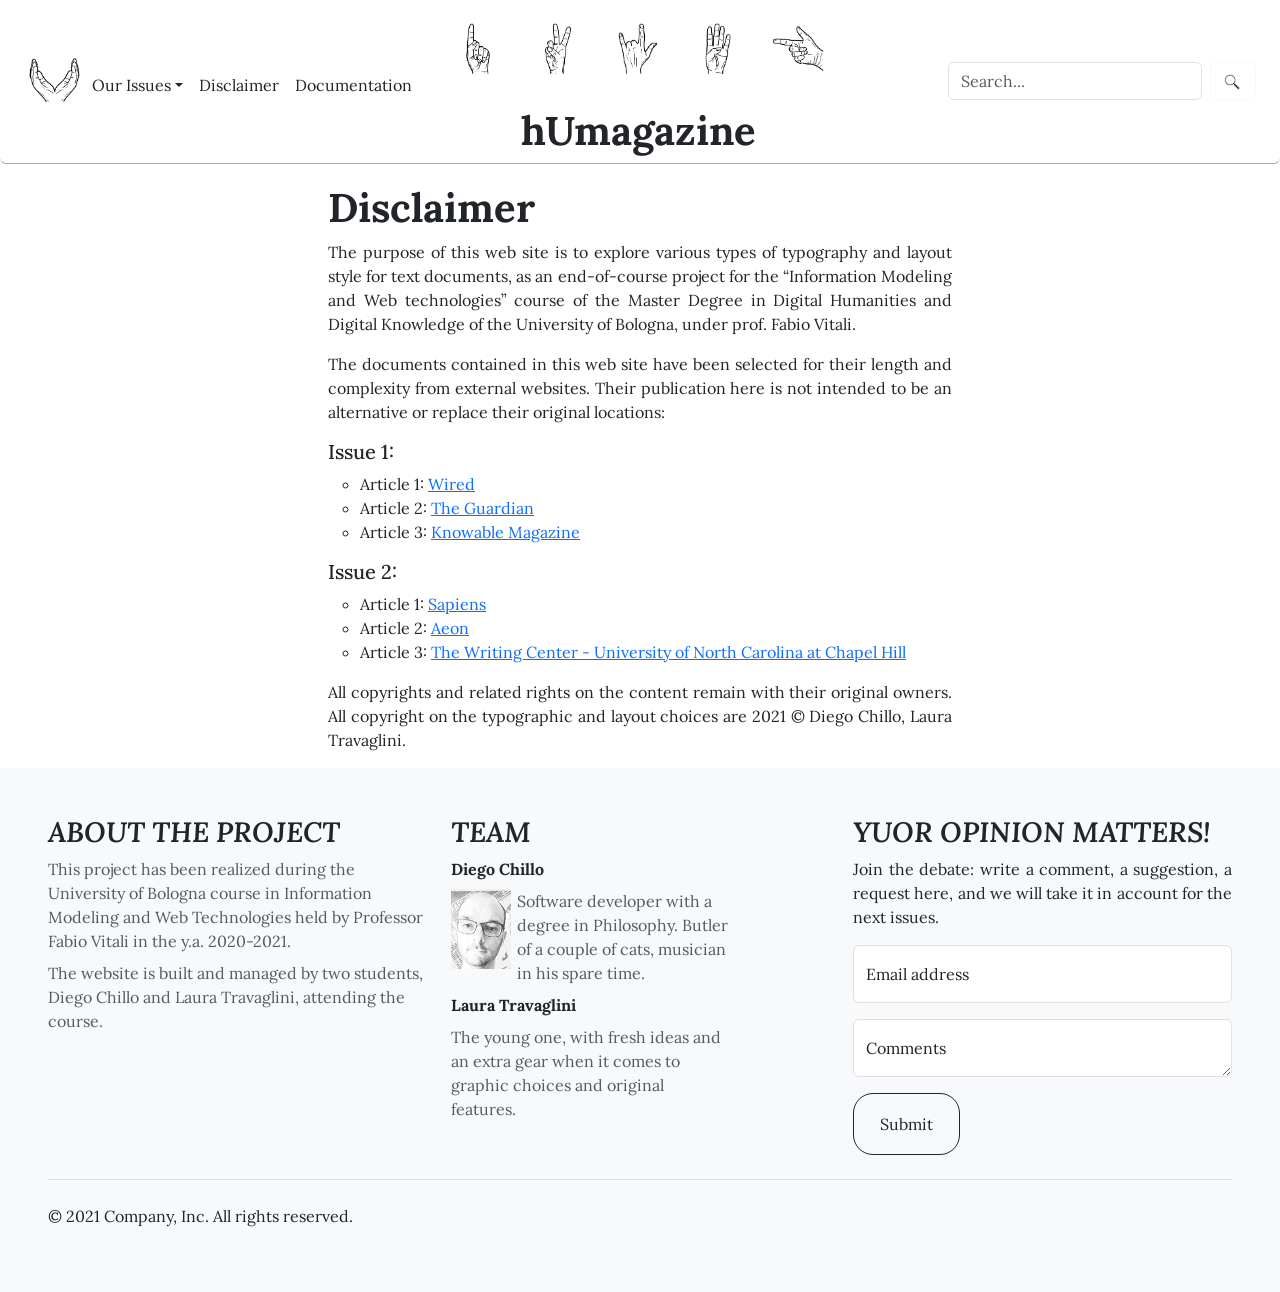
==== commit 2073fb95: "Update disclaimer.html" ====
--- a/disclaimer.html
+++ b/disclaimer.html
@@ -64,7 +64,7 @@
               </ul>
             </p>
 
-            <p>All copyrights and related rights on the content remain with their original owners. All copyright on the typographic and layout choices are 2021 © XY</p>
+            <p>All copyrights and related rights on the content remain with their original owners. All copyright on the typographic and layout choices are 2021 © Diego Chillo, Laura Travaglini.</p>
 
           </div>
 
--- a/css/main.css
+++ b/css/main.css
@@ -24,8 +24,22 @@
   font-family: Lora Bold;
 }
 
-h2, h3, #kW {
+h2, #kW {
   font-family: Lora SBI;
+}
+
+h3 {
+  font-family: Lora SBI;
+  text-transform: uppercase;
+}
+
+#currentDateTime {
+  border:none;
+  font-family: Lora SBI;
+}
+
+.step {
+  font-weight: bold;
 }
 
 body {
@@ -34,17 +48,16 @@
   font-family: Lora L;
 }
 
+#mainMenu li {
+  font-family: Lora L;
+}
+
 body::-webkit-scrollbar {
   display: none;
 }
 
 p {
   text-align: justify;
-}
-
-#centralMain h1 {
-  text-align: center;
-  text-transform: uppercase;
 }
 
 #btnIssue, #footer button, .customCol button, #centralMain button, #openIssue button {
@@ -59,7 +72,7 @@
   color: rgb(33,37,41)!important;
 }
 
-#btnIssue a:hover, .customCol a:hover, #centralMain a:hover, #btnIssue a.active, .customCol a.active, #centralMain a.active, #openIssue a.active  {
+#btnIssue:hover, #btnIssue a:hover, .customCol a:hover, #centralMain a:hover, #btnIssue a.active, .customCol a.active, #centralMain a.active, #openIssue a.active  {
   color:  white !important;
 }
 
@@ -70,7 +83,15 @@
   background-color: rgb(33,37,41)!important;
 }
 
+hr {
+  background-color: darkgray;
+}
+
 /* homepage */
+
+#centralMain {
+  text-align: center;
+}
 
 #centralMain a {
   text-align: center;
@@ -105,19 +126,40 @@
   border-left: 1px solid darkgray;
 }
 
+h6, h6:hover, h6 a {
+  font-weight:700;
+  color: black!important;
+  text-decoration:none;
+}
+
 /* documentation */
 
 #docCenter{
   height: 72vh;
   overflow-y: scroll;
+  scroll-behavior: smooth;
  }
  #docCenter::-webkit-scrollbar {
    display: none;
 }
 
 /* Issue Cover */
-#issueMeta {
-  text-align: center !important;
+
+#coverstyle1 {
+  text-align: center;
+}
+
+#issueArticles {
+  border-top: 1px solid darkgrey;
+  padding-top: 5vh;
+}
+
+#issueMeta p{
+  text-align: center;
+}
+
+#btnIssue {
+  text-decoration-line: none !important;
 }
 
 /* Article columns */
@@ -127,16 +169,41 @@
     overflow-x: hidden;
 }
 
+.mention {
+  color: #007bff;
+}
+
+
 /* Metadata columns */
 
 .metaCol {
-    height: 18vh;
+    height: 28vh;
     overflow-y: scroll;
     overflow-x: hidden;
 }
 
 .metaTitle {
   font-weight: 700;
+}
+
+.nav-tabs {
+  border-bottom: 1px solid darkgrey;
+}
+
+.nav-tabs .nav-link {
+  border: 1px solid darkgrey;
+  border-bottom: none;
+  border-radius: 10px 10px 0 0;
+}
+
+.nav-tabs .nav-link.active {
+  background-color: #212529;
+  color: white;
+}
+
+.nav-tabs .nav-link:hover {
+  background-color: #212529;
+  color: white;
 }
 
 .sepLine {
@@ -193,6 +260,13 @@
 }
 /* END of slim scrollbar */
 
+.subtitle {
+  font-family: Lora SBI;
+}
+
+.artiCol {
+  word-wrap: break-word;
+  }
 
 /* Representative image of the articles */
 .articleImg {
@@ -206,7 +280,6 @@
 .imgCaption {
   font-size: smaller;
 }
-
 
 /* Some article elements:
 Bigger first letter; ASIDE text */
@@ -222,18 +295,20 @@
   font-style: italic;
   font-size: larger;
   padding: 1vh 2vw 1vh 1vh;
-  border-right: 1px solid darkgrey;
+  border-right: 1px solid darkgray;
   word-wrap: break-word;
   margin: 2vh 2vw 2vh 0;
 }
 
 .imgCaption {
   padding: 1vw;
+  font-family: Lora Reg;
  }
 
  .imgSource {
    margin-bottom: 2vh;
    text-align: center;
+   font-family: Lora Reg;
  }
 
  .articleImg {
@@ -243,8 +318,12 @@
  aside .imgCaption {
    border: none;
    margin: 0;
+   font-family: Lora Reg;
  }
 
+.byline, .publicationDate {
+  font-family: Lora Reg;
+}
 
 iframe {
   width: 100%;
@@ -333,6 +412,17 @@
   border-bottom: 1px solid darkgray;
   border-radius:0!important;
   background-color:transparent!important;
+}
+
+.customPreview {
+  border-bottom: 1px solid darkgray;
+  border-radius: 0!important;
+  background-color: transparent!important;
+}
+
+.customPreview a {
+  text-decoration: none;
+  color: darkgray;
 }
 
 
@@ -481,3 +571,9 @@
   text-decoration: none !important;
   border-bottom: none !important;
 }
+
+/* footer */
+
+#teamMate1, #teamMate2 {
+  font-weight: bold !important;
+}
--- a/css/style1.css
+++ b/css/style1.css
@@ -249,6 +249,14 @@
   height: 8vh;
 }
 
+.customPreview a.img {
+  padding-bottom: 0px;
+}
+
+#artPre1_1,#artPre1_2, #artPre1_3, #artPre2_1, #artPre2_2 {
+  border-bottom: 1px solid black !important;
+}
+
 /* documentatin pg */
 
 #documentationMain {
@@ -267,6 +275,11 @@
 }
 
 /* cover */
+
+#issueArticles {
+  border-top: 1px solid black;
+  padding-top: 5vh;
+}
 
 #coverstyle1 {
  background-image: url(framesxstyle1.png), url(framedxstyle1.png);
@@ -338,7 +351,7 @@
 #btnIssue a:hover, .customCol a:hover, #centralMain a:hover, #btnIssue a.active, .customCol a.active, #centralMain a.active {
   color: white !important;
   text-align: center !important;
-} 
+}
 
 #btnIssue:hover, #footer button:hover, .customCol button:hover, #centralMain button:hover {
   color: white !important;
@@ -360,6 +373,10 @@
 
 .sepLine {
   display: none;
+}
+
+.mention {
+  color: #B63323 !important;
 }
 
 .big-first-letter::first-letter {
@@ -405,7 +422,9 @@
   font-family: Flanker BoldIt !important;
   font-size: 25.888px;
   line-height: 1.618em;
-}
+  text-align: center;
+}
+
 
 .imgSource {
 font-family: Flanker Italic !important;
@@ -420,8 +439,9 @@
   font-family: Flanker Italic !important;
   font-size: 12.8px;
   padding: 1vw;
-}
- 
+  text-align: center;
+}
+
 aside {
   border: 1px solid #B63323;
   border-radius: 20px;
@@ -429,40 +449,32 @@
   width: 50%;
   margin: 2vh 2vw 2vh 0;
  }
- 
+
 aside .imgCaption {
    border: none;
    margin: 0;
- }
-
+   text-align: center;
+}
 
 .imgFrame {
 background-image: url(basestyle1.png);
-background-position: bottom center;
+background-position: center;
+background-size: 50vh;
 background-repeat: no-repeat;
-background-size: contain;
-background-origin: content-box;
-}
-
-/* imgFrame before
-height: 36vh;
-width: auto;
-border: 30px solid;
-border-image: url(basestyle1.png);
-border-image-slice: 0% 9% 100% 11%;
-border-image-width: 20% 20% 20% 20%;
-border-image-outset: 600px 0px 0px 0px;
-border-image-repeat: round round;
-padding: 0;
-*/
+background-origin: border-box;
+height: 30vh;
+margin-top: 0;
+}
 
 .byline {
   font-family: Flanker BoldIt !important;
+  text-align: center;
 }
 
 .publicationDate {
   font-family: Flanker Italic !important;
   font-size: 12.8px;
+  text-align: center;
 }
 
 a {
@@ -480,6 +492,10 @@
 
 li.artiCol {
  list-style: square !important;
+}
+
+.artiCol {
+  text-align: left !important;
 }
 
 .articleImg {
@@ -488,52 +504,40 @@
 -moz-filter: grayscale(90%);
 -o-filter: grayscale(90%);
 -ms-filter: grayscale(90%);
-padding-bottom: 20vh;
-}
-
-.author {
-  color: #f6f1e8;
-  background-color: gray;
+margin-bottom: 0;
+}
+
+.author, .endTags {
   font-family: Flanker Italic !important;
 }
 
-.endTags {
-  color: #f6f1e8;
-  background-color: gray;
-}
-
 .lastPar{
-  height: 180vh !important;
-}
-
-#rl1_1,#rr1_1 {
-  width: 45% !important;
-  height: 180vh !important;
-}
-
-#rl1_2,#rr1_2 {
-  width: 45% !important;
-  height: 150vh !important;
-}
-
-#rl1_3, #rr1_3 {
-  width: 45% !important;
-  height: 120vh !important;
-}
-.endSx {
-  -webkit-shape-outside: polygon(0 0, 100% 100%, 0 100%);
-  shape-outside: polygon(0 0, 100% 100%, 0 100%);
+  height: 100vh;
+  background: transparent;
+  max-width: 100vh;
+  position: relative;
+}
+
+.lastPar [class*=shape] {
+  width: 50%;
+  height: 100%;
+  background: transparent;
+  shape-outside: var(--p);
+  clip-path: var(--p);
+}
+
+.left-shape {
+  --p: polygon(0% 0%, 0% 100%, 100% 100%);
   float: left;
-  -webkit-clip-path: polygon(0 0, 100% 100%, 0 100%);
-  clip-path: polygon(0 0, 100% 100%, 0 100%);
-}
-
-.endDx {
-  -webkit-shape-outside: polygon(100% 0, 100% 100%, 0 100%);
-    shape-outside: polygon(100% 0, 100% 100%, 0 100%);
-    float: right;
-    -webkit-clip-path: polygon(100% 0, 100% 100%, 0 100%);
-    clip-path: polygon(100% 0, 100% 100%, 0 100%);
+}
+
+.right-shape {
+  --p: polygon(0% 100%, 100% 100%, 100% 0%);
+  float: right;
+}
+
+.lastPar p {
+  position: relative;
 }
 
 hr {
@@ -542,6 +546,7 @@
   height: 6vh;
   background-image:url(spacestyle1.png);
   background-size: contain;
+  background-color: transparent !important;
 }
 
 /* article page: metadata */
--- a/css/style2.css
+++ b/css/style2.css
@@ -42,8 +42,8 @@
 }
 
 #learnterm, #projectImplicit {
-  font-family: Rocket;
-  color: #d4121a;
+  font-family: Rocket !important;
+  color: #d4121a !important;
 }
 
 body {
@@ -85,7 +85,7 @@
 }
 
 .customCol {
-  border: solid;
+  border: solid !important;
   background-color: white !important;
   border-radius: 10px !important;
   border-color: #db5550 !important;
@@ -138,6 +138,13 @@
 
 .rightCol {
   border-left: none;
+}
+
+.customPreview {
+  border: 3px solid #d4121a !important;
+  border-radius: 20px !important;
+  background-color: white !important;
+  margin-bottom: 2vh;
 }
 
 /* cover issue */
@@ -157,6 +164,11 @@
   background-size: 70vh;
   background-repeat: no-repeat;
   background-origin: margin-box;
+}
+
+#issueArticles {
+  border-top: none;
+  padding-top: none;
 }
 
 .olCustom {
@@ -268,25 +280,19 @@
 }
 
 .articleImg {
-filter: grayscale(6%) brightness(85%) saturate(216%) contrast(55%);
--webkit-filter: grayscale(6%) brightness(85%) saturate(216%) contrast(55%);
--moz-filter: grayscale(6%) brightness(85%) saturate(216%) contrast(55%);
--ms-filter: grayscale(6%) brightness(85%) saturate(216%) contrast(55%);
--o-filter: grayscale(6%) brightness(85%) saturate(216%) contrast(55%);
+filter: brightness(110%) saturate(216%) contrast(55%);
+-webkit-filter: brightness(110%) saturate(216%) contrast(55%);
+-moz-filter:  brightness(110%) saturate(216%) contrast(55%);
+-ms-filter:  brightness(110%) saturate(216%) contrast(55%);
+-o-filter: brightness(110%) saturate(216%) contrast(55%);
 border: 3px solid #d4121a;
 border-radius: 20px;
 margin-bottom: 2vh;
 }
 
-iframe{
-  border-image: url(VideoPlayer.png);
-  border-image-slice: 27 161 27 27;
-  border-image-width: 20px 60px 20px 20px;
-  border-image-outset: 0px 0px 0px 0px;
-  border-image-repeat: stretch round;
-  width: 100%;
-  height: auto;
-  padding: 1.6vh 5.5vw 1.6vh 1.3vw;
+#iframe{
+  padding: 2vh;
+  background-color: white;
   border: 3px solid #d4121a;
   border-radius: 20px;
   margin-bottom: 2vh;
@@ -305,16 +311,16 @@
 
 .tech-slideshow > div {
   height: 100%;
-  width: 2526px;
+  width: 5988px; /*2526px;*/
   background-image: url(bannerstyle2.png);
-  background-repeat: repeat;
+  background-repeat: repeat-x;
   position: absolute;
   height: 100%;
   transform: translate3d(0, 0, 0);
 }
 
 .tech-slideshow .mover {
-  animation: moveSlideshow 20s linear infinite !important;
+  animation: moveSlideshow 40s linear infinite !important;
   animation-iteration-count: infinite !important;
   animation-play-state: running !important;
 }
@@ -414,10 +420,6 @@
   color: black !important;
 }
 
-footer h3 {
-  text-transform: uppercase;
-}
-
 #teamMate1, #teamMate2 {
   font-family: Rocket !important;
   color: #d4121a !important;
--- a/css/style3.css
+++ b/css/style3.css
@@ -57,7 +57,7 @@
   text-align: center;
 }
 
-h2, #kW, .subtitle {
+h2, #kW, .subtitle, #currentDateTime {
   font-family: ZineTime;
 }
 
@@ -121,6 +121,9 @@
   border: none !important;
 }
 
+#artPre1_1,#artPre1_2, #artPre1_3, #artPre2_1, #artPre2_2,#artPre2_3 {
+  border-bottom: none !important;
+}
 
 #mainBody button, #mainBody button:hover, #mainBody button.active, #footer button, #footer button.active, #footer button:hover, #openIssue button, #openIssue button:hover, #openIssue button.active  {
   background-image: url(btn3.png);
@@ -193,6 +196,11 @@
   align-items: center;
   justify-content: center;
   word-wrap: break-word;
+}
+
+#issueArticles {
+  border-top: none;
+  padding-top: none;
 }
 
 #issueMeta {
@@ -213,10 +221,6 @@
   word-wrap: break-word;
 }
 
-.containerMeta {
-  padding: 0 10vw 0 10vw;
-}
-
 #art2 {
   background-image: url(bgpaper.png);
   background-position: center;
@@ -251,6 +255,7 @@
   background-size: 80vh, 50vh, 55vh, 50vh, 40vh, 40vh;
   background-origin: content-box;
   background-position: bottom left, top right, top left, bottom right, center left, center right;
+  text-align: none !important;
 }
 
 #issueArticles {
@@ -291,6 +296,10 @@
 
 .sepLine {
   display:none;
+}
+
+aside .imgCaption, .byline, .publicationDate, .imgCaption, .imgSource {
+  font-family: Simple Things !important;
 }
 
 /* nav-tabs */
@@ -312,6 +321,11 @@
   color: #fb42cc;
 }
 
+.nav-tabs .nav-link:hover {
+  background-color: transparent !important;
+  color: #fb42cc;
+}
+
 #tabs1, #tabs2, #tabs3 {
   justify-content: space-evenly !important;
   border-bottom: transparent;
@@ -335,16 +349,17 @@
   overflow-y: scroll;
 }
 
-#content1, #content2, #content3 {
-  font-family: Simple Things !important; /* non funziona */
-}
-
-hr {
-  border:0;
-  margin: 0.5vh;
-  height: 1vh;
-  background-image:url(border3.png);
-  background-size: contain;
+hr, .mover, #hr {
+  border:0 !important;
+  margin: 0.5vh !important;
+  height: 1vh !important;
+  background-image: url(border3.png) !important;  
+  background-size: contain !important;
+  background-color: transparent !important;
+}
+
+#centralMain hr {
+  display: none;
 }
 
 .articleImg {
@@ -360,6 +375,10 @@
     display: none;
 }
 
+#metaRow label {
+  font-family: Simple Things !important;
+}
+
 #metaData1 {
   transform: rotate(2deg);
   position: relative;
@@ -390,6 +409,8 @@
   position: relative;
 }
 
+/*
+
 #article1 {
   transform: rotate(-2deg);
   position: relative;
@@ -420,7 +441,7 @@
   top: -1.5em;
   position: relative;
 }
-
+*/
 .wmf-wp-with-preview {
   color: #fb42cc!important;
   font-family: ZineTime !important;
@@ -447,3 +468,5 @@
 label, input {
   font-family: ZineTime;
 }
+
+
--- a/css/style4.css
+++ b/css/style4.css
@@ -124,7 +124,8 @@
 	}
 }
 
-button, .kwCustom, #art1, #art2, #art3 {
+button, .kwCustom, #art1, #art2, #art3, 
+.customPreview img {
   transform: translatey(0px);
 	animation: float 6s ease-in-out infinite;
 }
@@ -154,6 +155,8 @@
 #issueArticles {
   text-align: center;
   height: auto;
+  border-top: none;
+  padding-top: none;
 }
 
 .coverCustom {
@@ -167,6 +170,17 @@
 
 .rightCol {
   border-left: none;
+}
+
+.customPreview {
+  background: #f8eadf8e !important;
+  box-shadow: 0 8px 32px 0 rgba( 31, 38, 135, 0.37 ) !important;
+  backdrop-filter: blur( 13px ) !important;
+  -webkit-backdrop-filter: blur( 13px ) !important;
+  border-radius: 10px !important;
+  border: 1px solid rgba( 255, 255, 255, 0.18 ) !important;
+  transition-duration: 0.3s;
+  margin-bottom: 2vh;
 }
 
 /* articles */
@@ -195,6 +209,10 @@
   border-bottom: 1px dashed #d235ff !important;
 }
 
+.mention {
+  color: #d235ff !important;
+}
+
 .articleImg {
   border-radius: 20px;
   margin: 1vh;
@@ -217,8 +235,14 @@
   height: fit-content;
 }
 
+#tabs1 .nav-link, #tabs2 .nav-link, #tabs3 .nav-link{
+  color: #d235ff !important;
+}
+
 #tabs1 .nav-link:hover, #tabs2 .nav-link:hover, #tabs3 .nav-link:hover {
-  color: #d235ff!important;
+  color: black !important;
+  border-bottom: 2px solid #d235ff;
+  background-color: #d235ff;
 }
 
 #tabs1 .nav-link.active, #tabs2 .nav-link.active, #tabs3 .nav-link.active{
@@ -230,6 +254,15 @@
 #tabs1, #tabs2, #tabs3 {
   justify-content: start !important;
   border-bottom: transparent;
+}
+
+.tab-pane, .tab-pane label {
+  line-height: 0.8;
+  margin-bottom: 0rem;
+}
+
+#analysis1, #analysis2, #analysis3 {
+  line-height: 1.5;
 }
 
 /* scrollbar */
@@ -305,11 +338,11 @@
 }
 
 hr {
-  background-color: #d235ff;
-  border-radius: 20px;
-  -webkit-box-shadow: 0px 0px 10px #d235ff;
-  -moz-box-shadow: 0px 0px 10px #d235ff;
-  box-shadow: 0px 0px 10px #d235ff;
+  background-color: #d235ff !important;
+  border-radius: 20px !important;
+  -webkit-box-shadow: 0px 0px 10px #d235ff !important;
+  -moz-box-shadow: 0px 0px 10px #d235ff !important;
+  box-shadow: 0px 0px 10px #d235ff !important;
 }
 
 aside {
@@ -329,11 +362,25 @@
   box-shadow:  20px 20px 30px #dad9d986,
                -10px -10px 30px #ffffff71;
   margin-top: 1vh;
+  font-family: Antikor Reg;
 }
 
 aside .imgCaption {
   background-color: transparent !important;
   box-shadow: none !important;
+  font-family: Antikor Reg;
+}
+
+ .imgSource {
+   font-family: Antikor Reg;
+ }
+
+ .articleImg {
+   margin-bottom: 2vh;
+ }
+
+.byline, .publicationDate {
+  font-family: Antikor Reg;
 }
 
 #mainBody a, #btnIssue a {
